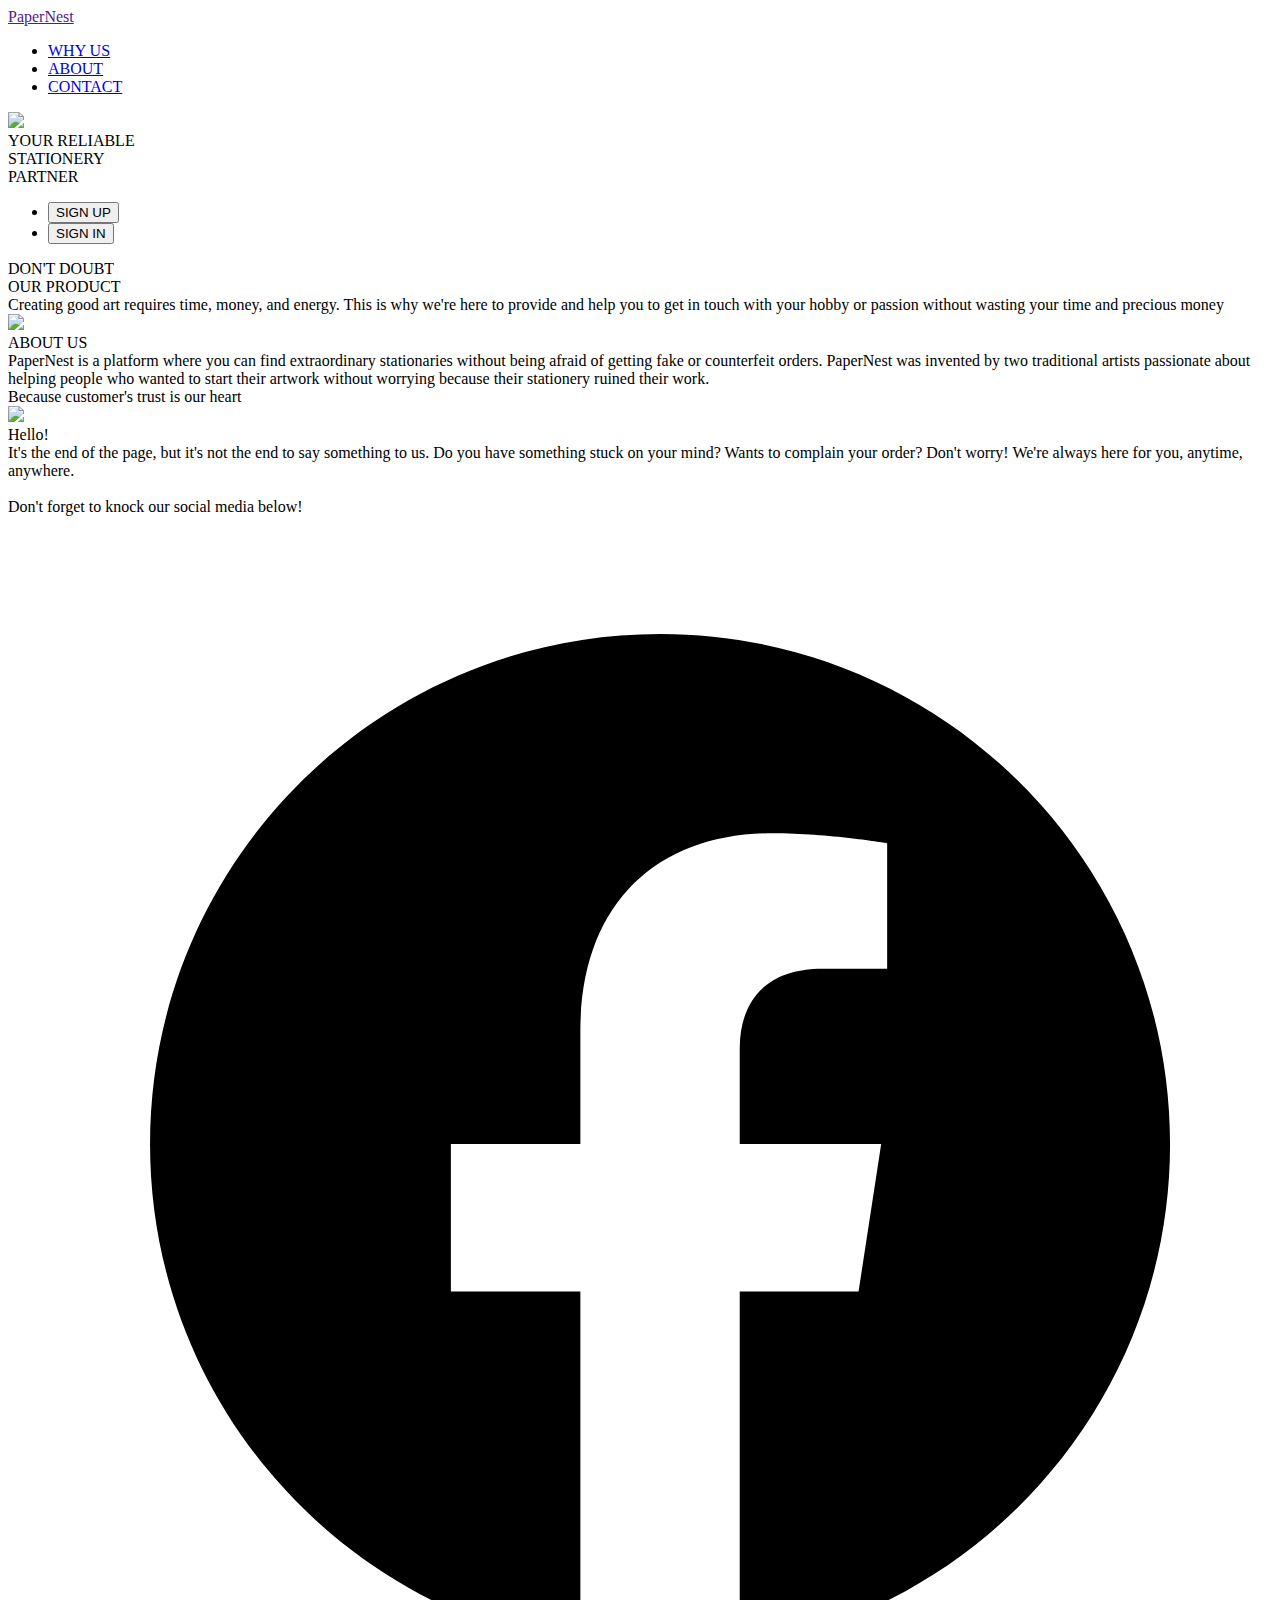
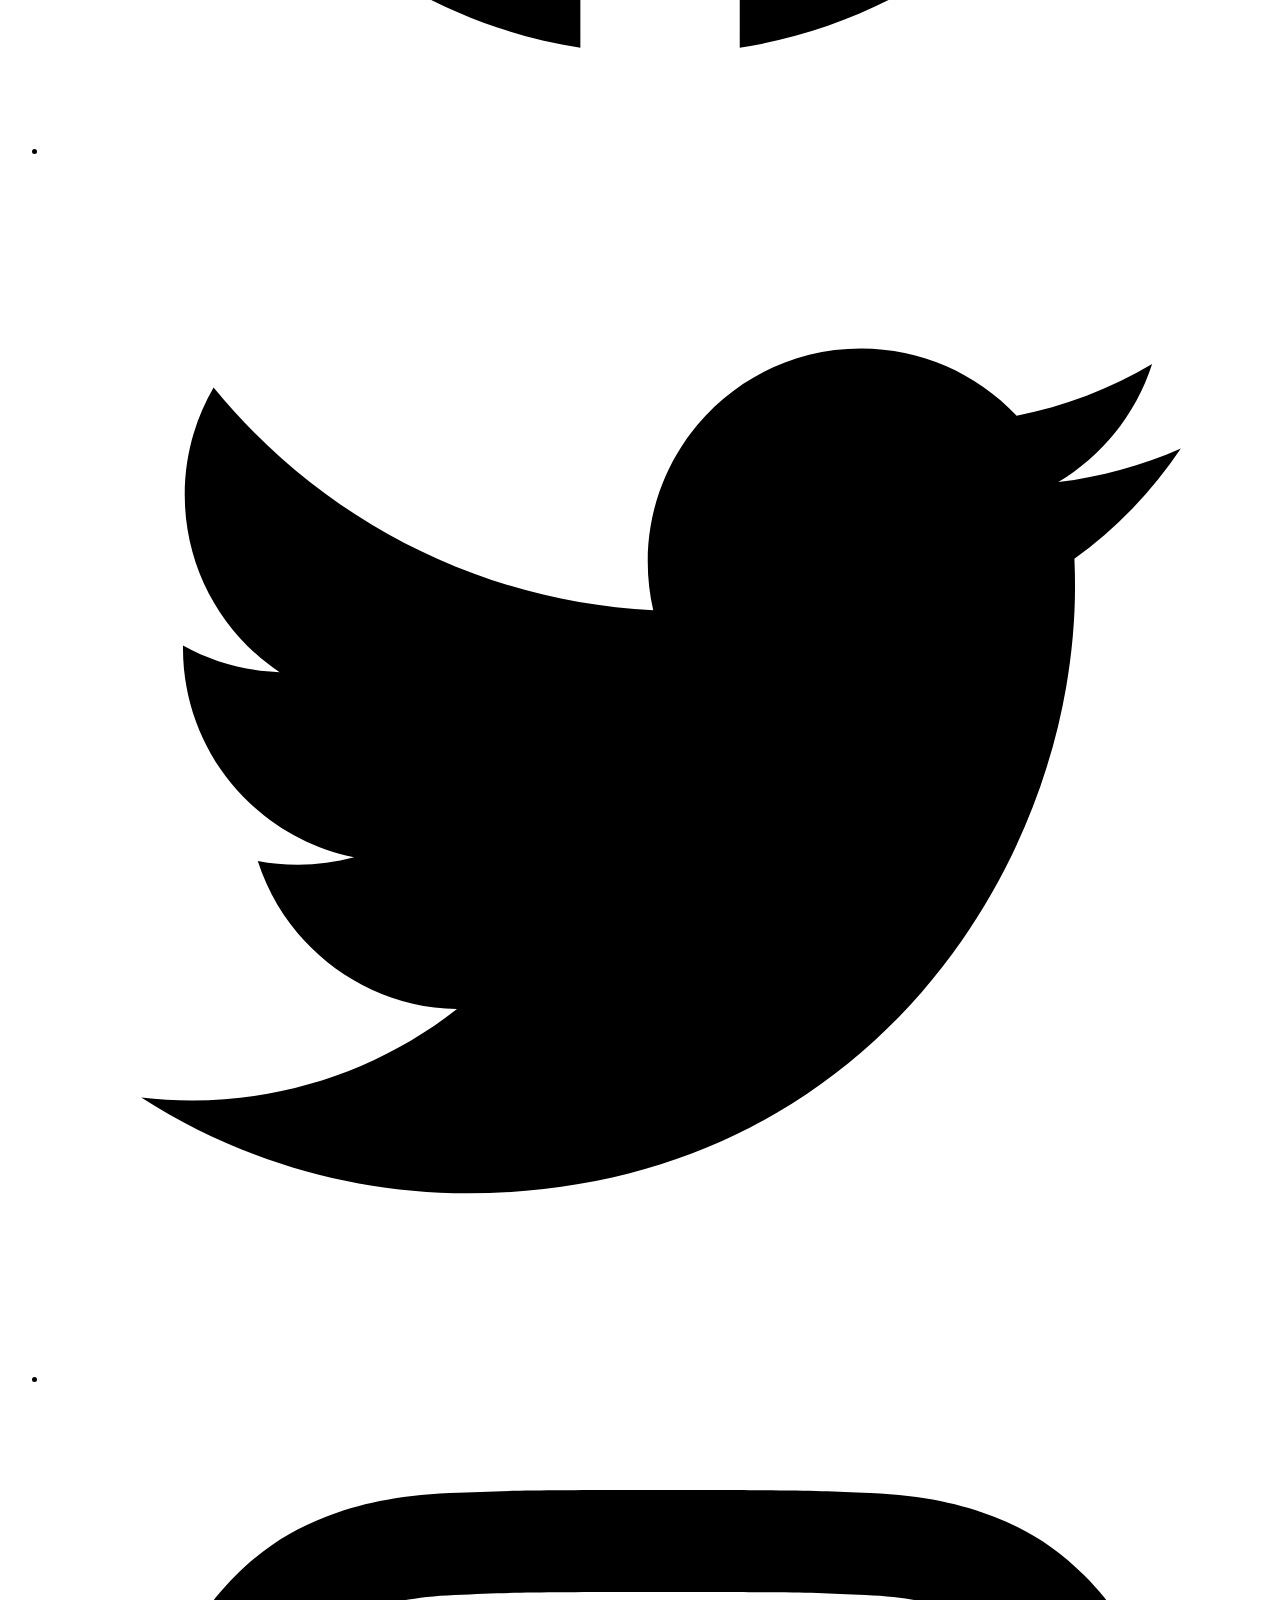
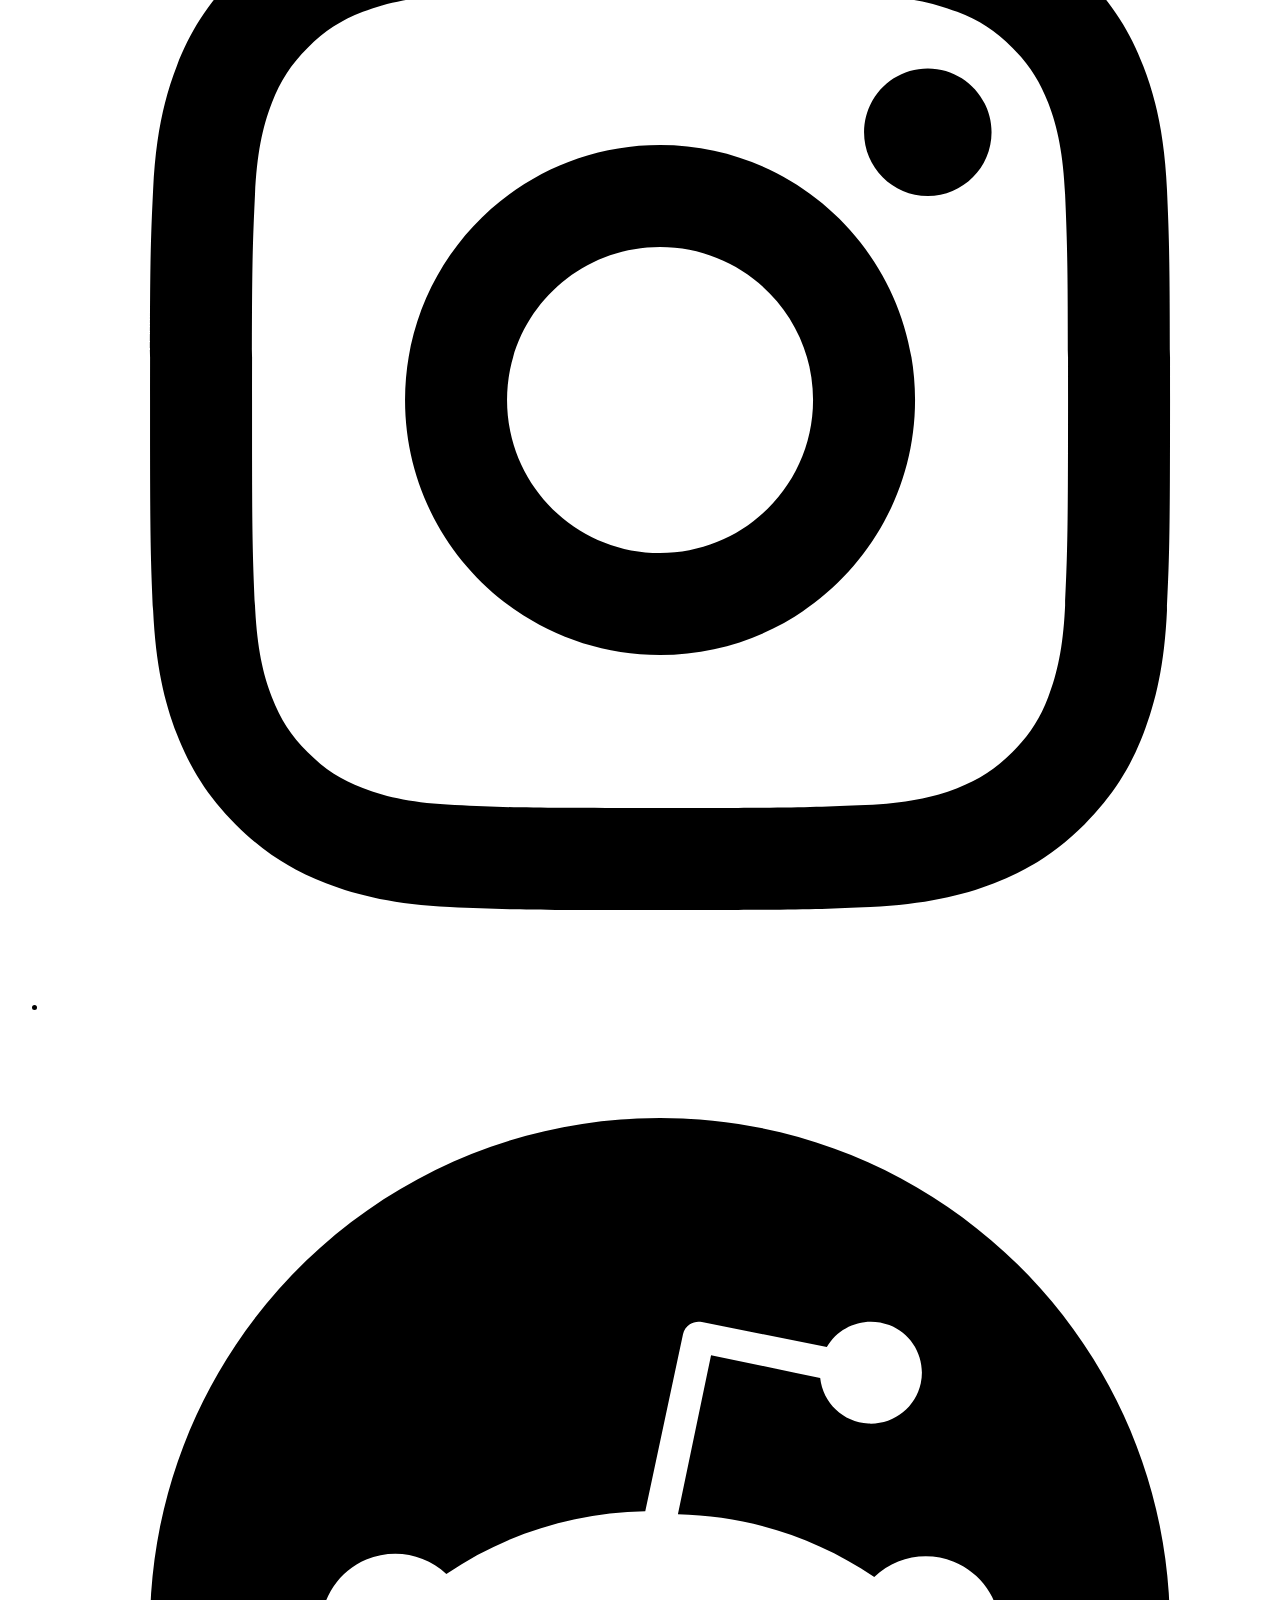
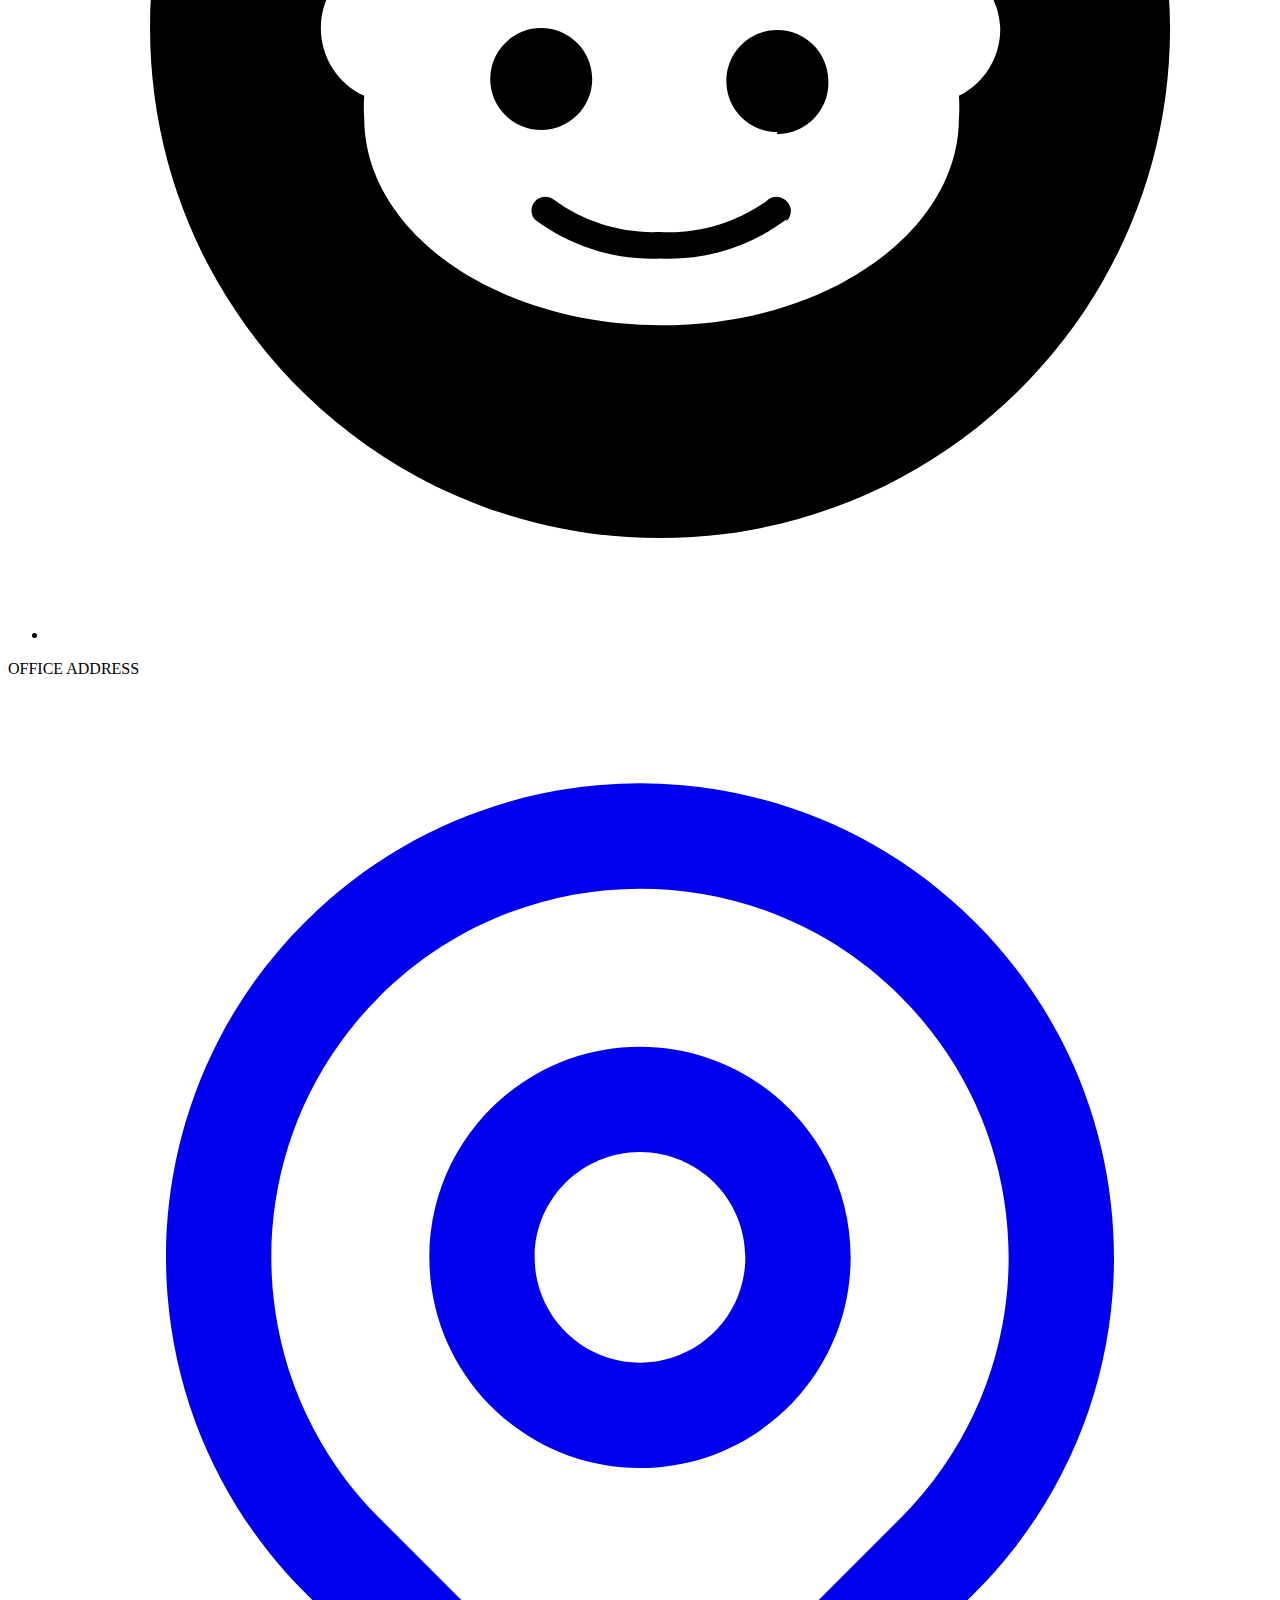
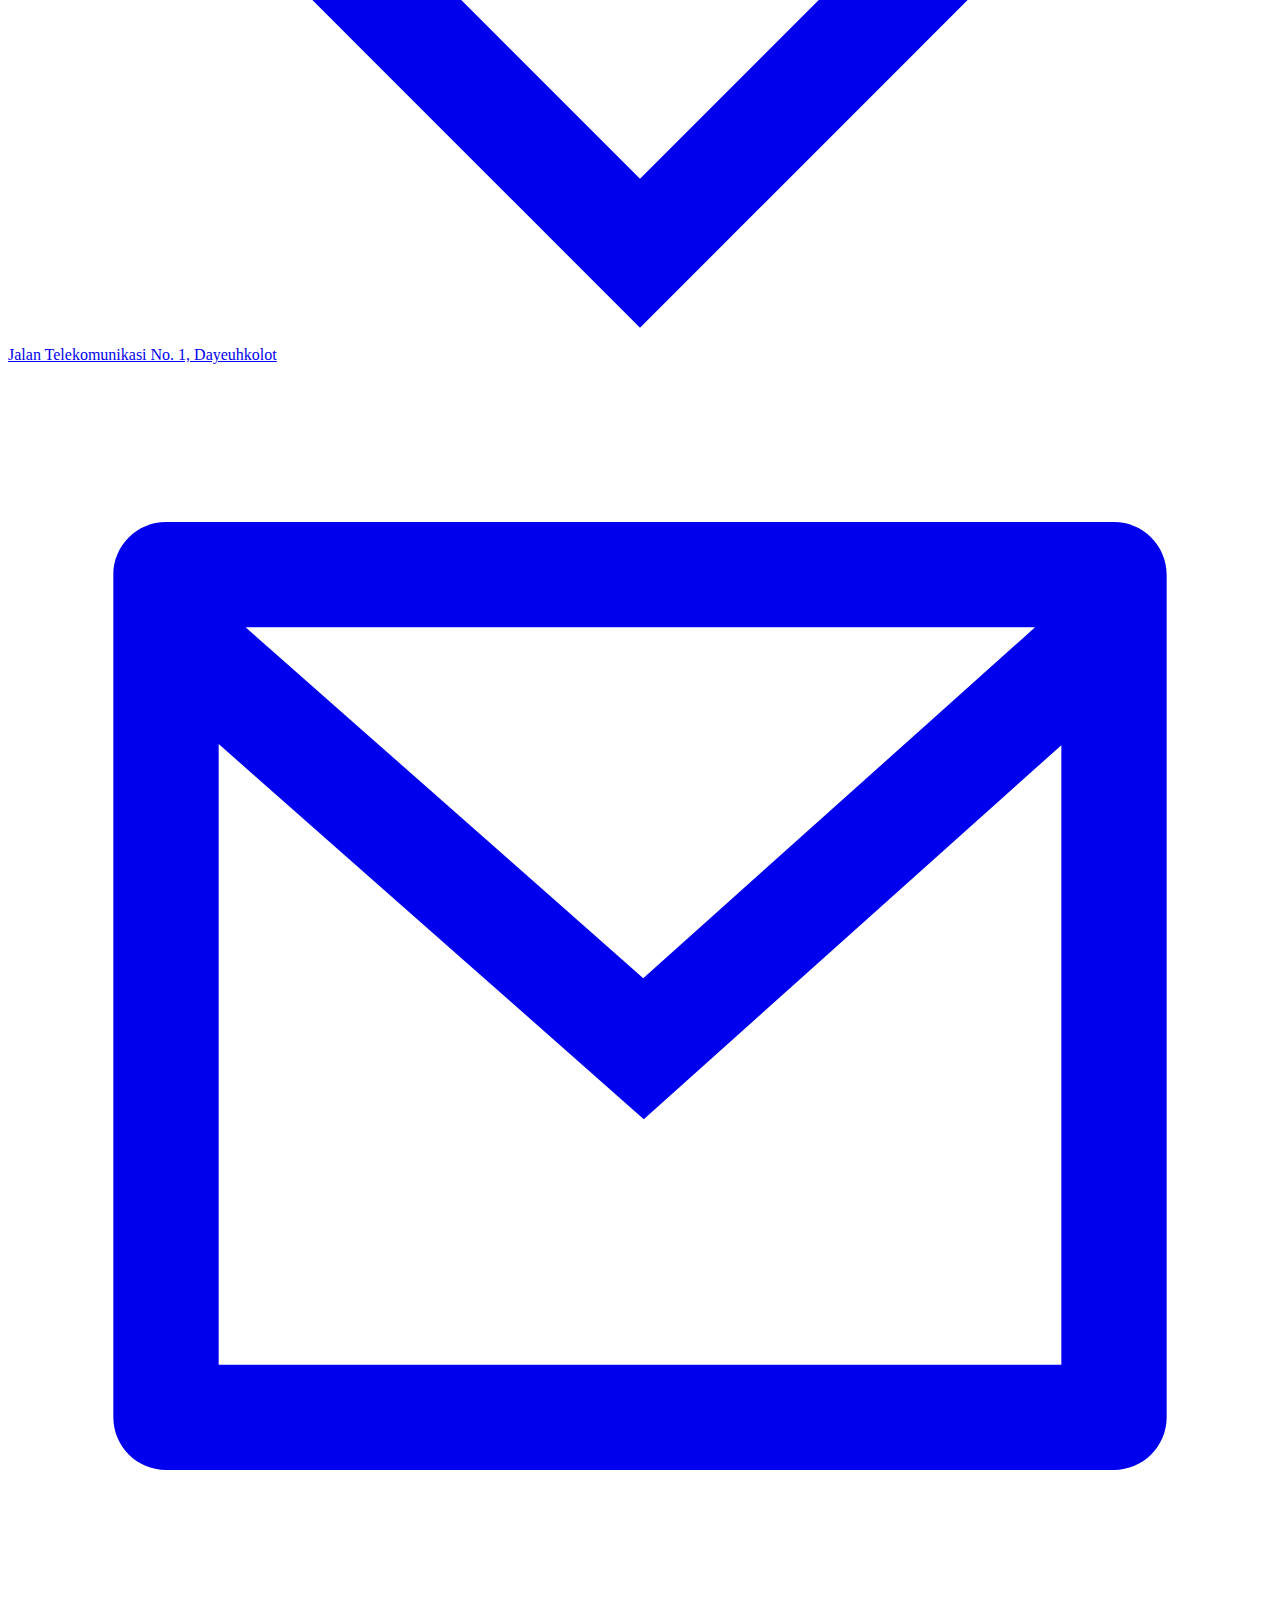
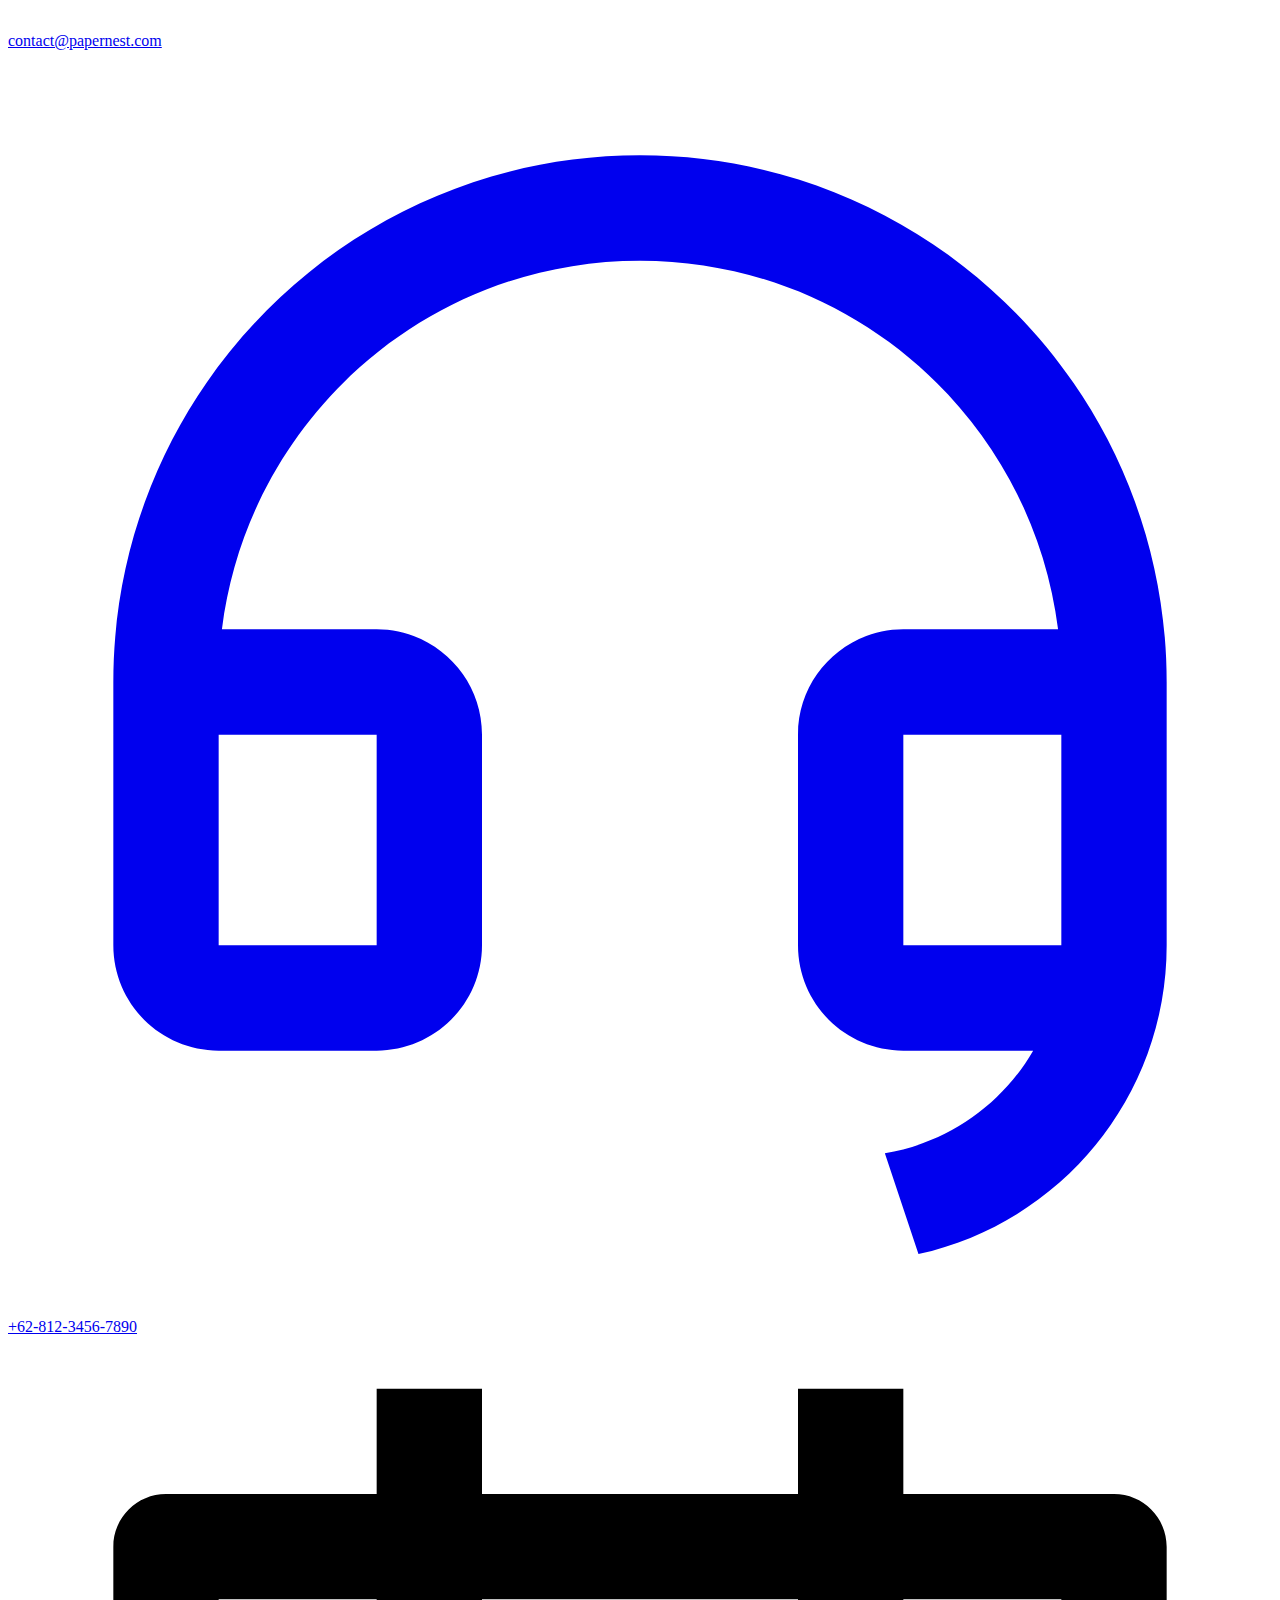
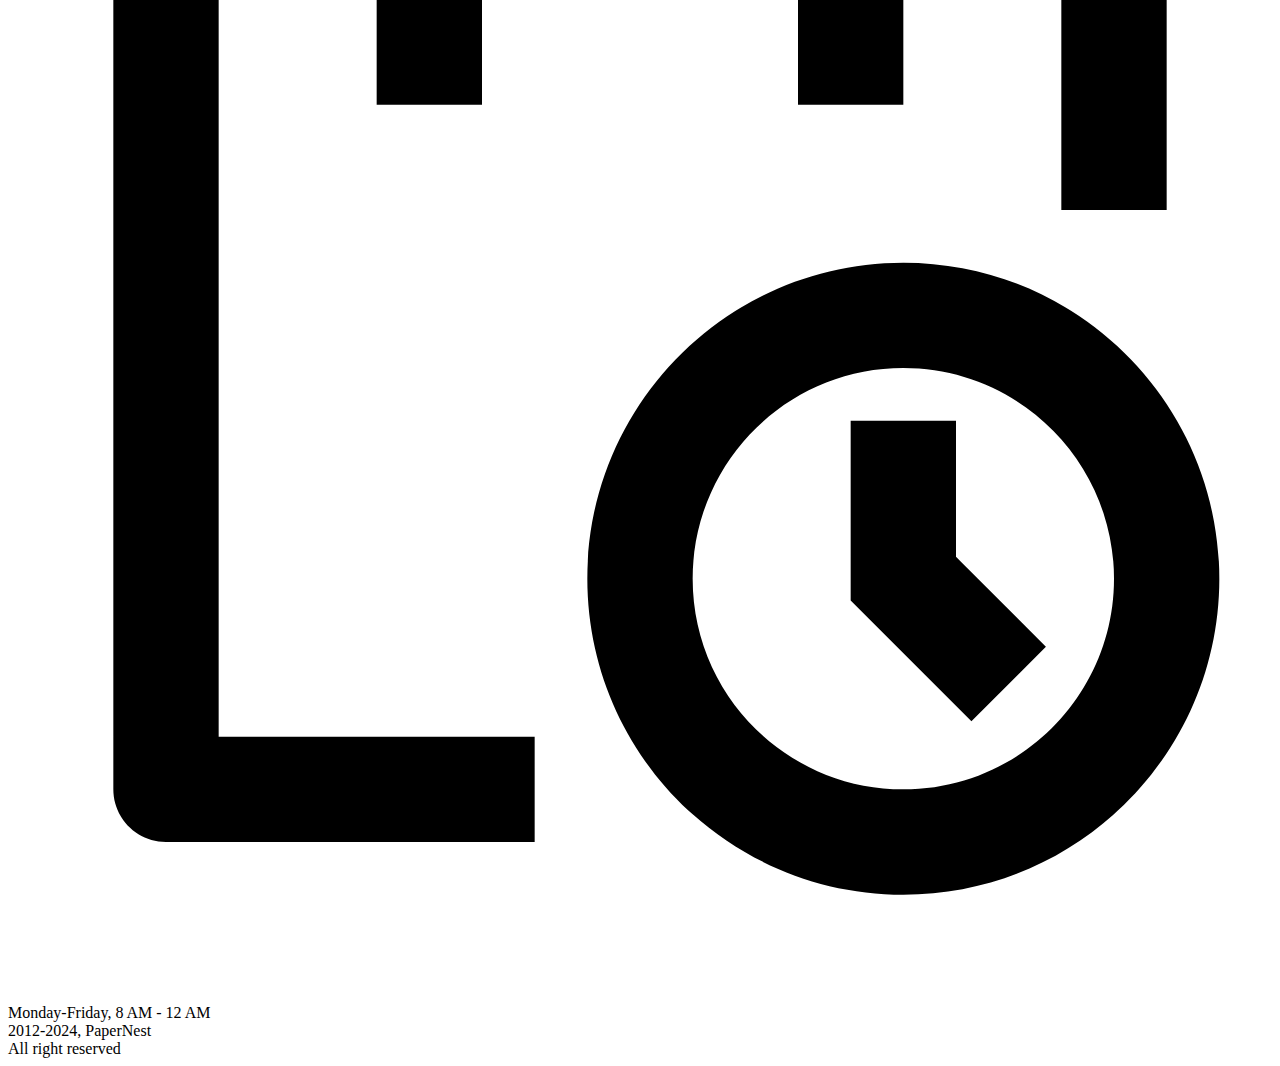
==== landing/index.html @ 420506ed "Signup signin and fix absolute" ====
<!DOCTYPE html>
<html lang="en">
	<head>
		<meta charset="UTF-8" />
		<meta http-equiv="X-UA-Compatible" content="IE=edge" />
		<meta name="viewport" content="width=device-width, initial-scale=1.0" />

		<title>PaperNest</title>
		<link rel="stylesheet" href="output.css" />
		<script src="https://cdn.tailwindcss.com"></script>
		<link rel="preconnect" href="https://fonts.googleapis.com" />
		<link rel="preconnect" href="https://fonts.gstatic.com" crossorigin />
		<link
			href="https://fonts.googleapis.com/css2?family=Roboto:ital,wght@0,100;0,300;0,400;0,500;0,700;0,900;1,100;1,300;1,400;1,500;1,700;1,900&display=swap"
			rel="stylesheet" />
		<script src="/landing/script.js"></script>

		<link href="https://cdn.remixicon.com/releases/v1.2.2/remixicon.css" rel="stylesheet" />
	</head>

	<body class="font-['Roboto'] overflow-x-hidden bg-col4">
		<div id="first-pag">
			<header class="">
				<nav class="mx-auto w-screen py-6 px-8 flex items-center justify-between bg-col3" id="nav-bar">
					<div class="text-xl text-sky-800"><a href="" class="font-medium text-col5">PaperNest</a></div>
					<div class="">
						<ul class="flex md:gap-x-8">
							<li
								class="text-col3 px-5 py-2 border-solid border-2 rounded-full border-col3 bg-col4 hover:text-col4 hover:bg-col1 hover:0 hover:border-opacity-0 font-medium">
								<a href="#why-us">WHY US</a>
							</li>

							<li
								class="text-col3 px-5 py-2 border-solid border-2 rounded-full border-col3 bg-col4 hover:text-col4 hover:bg-col1 hover:0 hover:border-opacity-0 font-medium">
								<a href="#about">ABOUT</a>
							</li>

							<li
								class="text-col3 px-5 py-2 border-solid border-2 rounded-full border-col3 bg-col4 hover:text-col4 hover:bg-col1 hover:0 hover:border-opacity-0 font-medium">
								<a href="#contact">CONTACT</a>
							</li>
						</ul>
					</div>
				</nav>

				<div id="banner" class="w-screen h-screen flex flex-col items-left md:flex-row relative gap-12">
					<img src="/bg-img/1.jpg" class="w-full" />
					<div class="w-full items-center flex flex-col justify-center">
						<div class="font-bold text-5xl text-left text-col2">
							YOUR <span id="motto">RELIABLE</span> <br />
							<span class="text-7xl"> STATIONERY </span><span class="text-8xl"><br />PARTNER</span>
						</div>
						<div class="w-full flex mt-5 flex-col items-center">
							<ul class="flex gap-[1vw] mt-3">
								<li>
									<button
										popovertarget="signup"
										class="px-10 py-5 text-xl bg-col3 text-col4 border-2 rounded-full font-medium shadow-2xl shadow-col3">
										SIGN UP
									</button>
								</li>
								<li>
									<button popovertarget="signin" class="px-10 py-5 text-xl border-col3 text-col3 border-2 rounded-full font-medium">
										SIGN IN
									</button>
								</li>
							</ul>
						</div>
					</div>
				</div>
			</header>
		</div>
		<signUp popover id="signup" class="rounded-3xl">
			<div class="w-[800px] h-[50vh] flex bg-col1">
				<div class="flex flex-col bg-col1 justify-between h-full w-1/3 text-center p-12">
					<p class="text-2xl">Sign Up</p>
					<p>BEFORE WE START, LET US KNOW ABOUT YOU</p>
				</div>
				<div class="flex flex-col bg-white justify-center h-full w-full text-center p-12 gap-4">
					<input type="text" class="p-4 border-col1 border-2 rounded-full w-full" placeholder="Username" />
					<input type="text" class="p-4 border-col1 border-2 rounded-full w-full" placeholder="Email" />
					<input type="text" class="p-4 border-col1 border-2 rounded-full w-full" placeholder="Password" />
					<button popovertarget="test" class="px-10 py-5 text-xl border-col3 text-col3 border-2 w-auto rounded-full font-medium">SIGN IN</button>
				</div>
			</div>
		</signUp>
		<signIn popover id="signin" class="rounded-3xl">
			<div class="w-[800px] h-[50vh] flex bg-col1">
				<div class="flex flex-col bg-col1 justify-between h-full w-1/3 text-center p-12">
					<p class="text-2xl">Sign In</p>
					<p>BEFORE WE START, LET US KNOW ABOUT YOU</p>
				</div>
				<div class="flex flex-col bg-white justify-center h-full w-full text-center p-12 gap-4">
					<input type="text" class="p-4 border-col1 border-2 rounded-full w-full" placeholder="Email" />
					<input type="text" class="p-4 border-col1 border-2 rounded-full w-full" placeholder="Password" />
					<button popovertarget="test" class="px-10 py-5 text-xl border-col3 text-col3 border-2 w-auto rounded-full font-medium">Confirm</button>
				</div>
			</div>
		</signIn>
		<div id="why-us" class="justify-center px-12 pt-12">
			<div id="content-1" class="flex items-center flex-col lg:flex-row transition-opacity duration-500 ease-in-out opacity-100">
				<div class="lg:w-1/2 mb-4 mx-4">
					<div class="text-7xl text-col5 font-medium mb-4">DON'T <span class="font-bold">DOUBT </span> <br />OUR PRODUCT</div>
					<div class="text-3xl text-col5 font-normal text-justify">
						Creating good art requires <span class="font-semibold">time, money, and energy.</span> This is why we're here to provide and help you to
						get in touch with your hobby or passion without wasting your time and precious money
					</div>
				</div>
				<div class="lg:w-1/2 lg:pl-4">
					<img src="/bg-img/2.png" class="object-cover" />
				</div>
			</div>
		</div>

		<div id="about" class="flex">
			<div class="relative">
				<div id="text-container" class="top-0 left-0 right-0 bottom-0 relative w-full z-10 h-screen flex">
					<div id="text-title" class="w-2/3 bg-col1 flex items-center justify-center font-bold text-2xl">ABOUT US</div>
					<div id="text-explain" class="text-center p-24 text-white h-screen bg-blue-800/50 backdrop-blur-2xl">
						PaperNest is a platform where you can find extraordinary stationaries without being afraid of getting fake or counterfeit orders.
						PaperNest was invented by two traditional artists passionate about helping people who wanted to start their artwork without worrying
						because their stationery ruined their work.<br /><span>Because customer's trust is our heart</span>
					</div>
				</div>
				<div id="cover" class="absolute h-screen w-full top-0 backdrop-blur-3xl">
					<img src="/bg-img/4.jpg" class="object-cover w-full h-full" />
				</div>
			</div>
		</div>

		<div id="footer" class="flex justify-center flex-row px-5 py-10 bg-col3">
			<div id="contact" class="mx-5 my-10 lg:w-1/2">
				<div id="msg-title" class="justify-center text-justify text-5xl font-semibold text-col5">Hello!</div>
				<div id="msg" class="text-justify text-xl text-col5">
					It's the end of the page, but it's not the end to say something to us. Do you have something stuck on your mind? Wants to complain your
					order? <span>Don't worry! We're always here for you, anytime, anywhere.</span><br /><br />
					<span class="text-col5 font-medium">Don't forget to knock our social media below!</span>
				</div>

				<div id="social" class="lg:w-1/2 mt-2">
					<ul class="flex justify-left">
						<li>
							<a href="https://facebook.com"
								><svg class="w-8 h-8 fill-col5" xmlns="http://www.w3.org/2000/svg" viewBox="0 0 24 24">
									<path
										d="M12.001 2C6.47813 2 2.00098 6.47715 2.00098 12C2.00098 16.9913 5.65783 21.1283 10.4385 21.8785V14.8906H7.89941V12H10.4385V9.79688C10.4385 7.29063 11.9314 5.90625 14.2156 5.90625C15.3097 5.90625 16.4541 6.10156 16.4541 6.10156V8.5625H15.1931C13.9509 8.5625 13.5635 9.33334 13.5635 10.1242V12H16.3369L15.8936 14.8906H13.5635V21.8785C18.3441 21.1283 22.001 16.9913 22.001 12C22.001 6.47715 17.5238 2 12.001 2Z"></path></svg
							></a>
						</li>
						<li>
							<a href="https://twitter.com"
								><svg class="w-8 h-8 ml-2 fill-col5" xmlns="http://www.w3.org/2000/svg" viewBox="0 0 24 24">
									<path
										d="M22.2125 5.65605C21.4491 5.99375 20.6395 6.21555 19.8106 6.31411C20.6839 5.79132 21.3374 4.9689 21.6493 4.00005C20.8287 4.48761 19.9305 4.83077 18.9938 5.01461C18.2031 4.17106 17.098 3.69303 15.9418 3.69434C13.6326 3.69434 11.7597 5.56661 11.7597 7.87683C11.7597 8.20458 11.7973 8.52242 11.8676 8.82909C8.39047 8.65404 5.31007 6.99005 3.24678 4.45941C2.87529 5.09767 2.68005 5.82318 2.68104 6.56167C2.68104 8.01259 3.4196 9.29324 4.54149 10.043C3.87737 10.022 3.22788 9.84264 2.64718 9.51973C2.64654 9.5373 2.64654 9.55487 2.64654 9.57148C2.64654 11.5984 4.08819 13.2892 6.00199 13.6731C5.6428 13.7703 5.27232 13.8194 4.90022 13.8191C4.62997 13.8191 4.36771 13.7942 4.11279 13.7453C4.64531 15.4065 6.18886 16.6159 8.0196 16.6491C6.53813 17.8118 4.70869 18.4426 2.82543 18.4399C2.49212 18.4402 2.15909 18.4205 1.82812 18.3811C3.74004 19.6102 5.96552 20.2625 8.23842 20.2601C15.9316 20.2601 20.138 13.8875 20.138 8.36111C20.138 8.1803 20.1336 7.99886 20.1256 7.81997C20.9443 7.22845 21.651 6.49567 22.2125 5.65605Z"></path></svg
							></a>
						</li>
						<li>
							<a href="https://instagram.com"
								><svg class="w-8 h-8 ml-2 fill-col5" xmlns="http://www.w3.org/2000/svg" viewBox="0 0 24 24">
									<path
										d="M12.001 9C10.3436 9 9.00098 10.3431 9.00098 12C9.00098 13.6573 10.3441 15 12.001 15C13.6583 15 15.001 13.6569 15.001 12C15.001 10.3427 13.6579 9 12.001 9ZM12.001 7C14.7614 7 17.001 9.2371 17.001 12C17.001 14.7605 14.7639 17 12.001 17C9.24051 17 7.00098 14.7629 7.00098 12C7.00098 9.23953 9.23808 7 12.001 7ZM18.501 6.74915C18.501 7.43926 17.9402 7.99917 17.251 7.99917C16.5609 7.99917 16.001 7.4384 16.001 6.74915C16.001 6.0599 16.5617 5.5 17.251 5.5C17.9393 5.49913 18.501 6.0599 18.501 6.74915ZM12.001 4C9.5265 4 9.12318 4.00655 7.97227 4.0578C7.18815 4.09461 6.66253 4.20007 6.17416 4.38967C5.74016 4.55799 5.42709 4.75898 5.09352 5.09255C4.75867 5.4274 4.55804 5.73963 4.3904 6.17383C4.20036 6.66332 4.09493 7.18811 4.05878 7.97115C4.00703 9.0752 4.00098 9.46105 4.00098 12C4.00098 14.4745 4.00753 14.8778 4.05877 16.0286C4.0956 16.8124 4.2012 17.3388 4.39034 17.826C4.5591 18.2606 4.7605 18.5744 5.09246 18.9064C5.42863 19.2421 5.74179 19.4434 6.17187 19.6094C6.66619 19.8005 7.19148 19.9061 7.97212 19.9422C9.07618 19.9939 9.46203 20 12.001 20C14.4755 20 14.8788 19.9934 16.0296 19.9422C16.8117 19.9055 17.3385 19.7996 17.827 19.6106C18.2604 19.4423 18.5752 19.2402 18.9074 18.9085C19.2436 18.5718 19.4445 18.2594 19.6107 17.8283C19.8013 17.3358 19.9071 16.8098 19.9432 16.0289C19.9949 14.9248 20.001 14.5389 20.001 12C20.001 9.52552 19.9944 9.12221 19.9432 7.97137C19.9064 7.18906 19.8005 6.66149 19.6113 6.17318C19.4434 5.74038 19.2417 5.42635 18.9084 5.09255C18.573 4.75715 18.2616 4.55693 17.8271 4.38942C17.338 4.19954 16.8124 4.09396 16.0298 4.05781C14.9258 4.00605 14.5399 4 12.001 4ZM12.001 2C14.7176 2 15.0568 2.01 16.1235 2.06C17.1876 2.10917 17.9135 2.2775 18.551 2.525C19.2101 2.77917 19.7668 3.1225 20.3226 3.67833C20.8776 4.23417 21.221 4.7925 21.476 5.45C21.7226 6.08667 21.891 6.81333 21.941 7.8775C21.9885 8.94417 22.001 9.28333 22.001 12C22.001 14.7167 21.991 15.0558 21.941 16.1225C21.8918 17.1867 21.7226 17.9125 21.476 18.55C21.2218 19.2092 20.8776 19.7658 20.3226 20.3217C19.7668 20.8767 19.2076 21.22 18.551 21.475C17.9135 21.7217 17.1876 21.89 16.1235 21.94C15.0568 21.9875 14.7176 22 12.001 22C9.28431 22 8.94514 21.99 7.87848 21.94C6.81431 21.8908 6.08931 21.7217 5.45098 21.475C4.79264 21.2208 4.23514 20.8767 3.67931 20.3217C3.12348 19.7658 2.78098 19.2067 2.52598 18.55C2.27848 17.9125 2.11098 17.1867 2.06098 16.1225C2.01348 15.0558 2.00098 14.7167 2.00098 12C2.00098 9.28333 2.01098 8.94417 2.06098 7.8775C2.11014 6.8125 2.27848 6.0875 2.52598 5.45C2.78014 4.79167 3.12348 4.23417 3.67931 3.67833C4.23514 3.1225 4.79348 2.78 5.45098 2.525C6.08848 2.2775 6.81348 2.11 7.87848 2.06C8.94514 2.0125 9.28431 2 12.001 2Z"></path></svg
							></a>
						</li>
						<li>
							<a href="https://reddit.com"
								><svg class="w-8 h-8 ml-2 fill-col5" xmlns="http://www.w3.org/2000/svg" viewBox="0 0 24 24">
									<path
										d="M12.001 22C6.47813 22 2.00098 17.5228 2.00098 12C2.00098 6.47715 6.47813 2 12.001 2C17.5238 2 22.001 6.47715 22.001 12C22.001 17.5228 17.5238 22 12.001 22ZM18.671 12C18.65 11.425 18.2932 10.916 17.7598 10.7C17.2265 10.4841 16.6161 10.6016 16.201 11C15.0634 10.2267 13.7262 9.7995 12.351 9.77L13.001 6.65L15.141 7.1C15.1935 7.58851 15.5932 7.96647 16.0839 7.99172C16.5745 8.01696 17.0109 7.68201 17.1133 7.20147C17.2157 6.72094 16.9538 6.23719 16.4955 6.06019C16.0372 5.88318 15.5181 6.06536 15.271 6.49L12.821 6C12.74 5.98224 12.6554 5.99763 12.5858 6.04272C12.5163 6.08781 12.4678 6.15886 12.451 6.24L11.711 9.71C10.3189 9.73099 8.96325 10.1585 7.81098 10.94C7.38972 10.5436 6.77418 10.4333 6.2415 10.6588C5.70882 10.8842 5.35944 11.4028 5.35067 11.9812C5.3419 12.5595 5.67538 13.0885 6.20098 13.33C6.18972 13.4765 6.18972 13.6235 6.20098 13.77C6.20098 16.01 8.81098 17.83 12.031 17.83C15.251 17.83 17.861 16.01 17.861 13.77C17.8722 13.6235 17.8722 13.4765 17.861 13.33C18.3646 13.0797 18.6797 12.5623 18.671 12ZM8.67098 13C8.67098 12.4477 9.11869 12 9.67098 12C10.2233 12 10.671 12.4477 10.671 13C10.671 13.5523 10.2233 14 9.67098 14C9.40576 14 9.15141 13.8946 8.96387 13.7071C8.77633 13.5196 8.67098 13.2652 8.67098 13ZM14.481 15.75C13.7715 16.2847 12.8986 16.5568 12.011 16.52C11.1234 16.5568 10.2505 16.2847 9.54098 15.75C9.45288 15.6427 9.46057 15.486 9.55877 15.3878C9.65696 15.2896 9.81363 15.2819 9.92098 15.37C10.5222 15.811 11.2561 16.0333 12.001 16C12.7468 16.0406 13.4841 15.8254 14.091 15.39C14.1624 15.3203 14.2656 15.2941 14.3617 15.3211C14.4577 15.3482 14.5321 15.4244 14.5567 15.5211C14.5813 15.6178 14.5524 15.7203 14.481 15.79V15.75ZM14.301 14.04C13.7487 14.04 13.301 13.5923 13.301 13.04C13.301 12.4877 13.7487 12.04 14.301 12.04C14.8533 12.04 15.301 12.4877 15.301 13.04C15.312 13.3138 15.2101 13.5802 15.0192 13.7767C14.8282 13.9733 14.565 14.083 14.291 14.08L14.301 14.04Z"></path></svg
							></a>
						</li>
					</ul>
				</div>
			</div>

			<div id="address" class="mx-5 my-10 lg:w-1/2">
				<div class="text-3xl text-col5 font-semibold mb-2">OFFICE ADDRESS</div>
				<div class="flex flex-col space-y-4">
					<div
						class="flex items-center px-3 py-2 text-col5 border-col4 border-solid border-2 rounded-full bg-col4 hover:border-col5 hover:bg-col5 hover:text-col4">
						<a
							href="https://www.google.com/maps/place/Universitas+Telkom/@-6.973007,107.6291105,17z/data=!3m1!4b1!4m6!3m5!1s0x2e68e9adf177bf8d:0x437398556f9fa03!8m2!3d-6.973007!4d107.6316854!16s%2Fm%2F0y6lbq_?entry=ttu&g_ep=EgoyMDI0MDgyMy4wIKXMDSoASAFQAw%3D%3D"
							class="flex items-center">
							<svg class="w-8 h-8" xmlns="http://www.w3.org/2000/svg" viewBox="0 0 24 24" fill="currentColor">
								<path
									d="M12 20.8995L16.9497 15.9497C19.6834 13.2161 19.6834 8.78392 16.9497 6.05025C14.2161 3.31658 9.78392 3.31658 7.05025 6.05025C4.31658 8.78392 4.31658 13.2161 7.05025 15.9497L12 20.8995ZM12 23.7279L5.63604 17.364C2.12132 13.8492 2.12132 8.15076 5.63604 4.63604C9.15076 1.12132 14.8492 1.12132 18.364 4.63604C21.8787 8.15076 21.8787 13.8492 18.364 17.364L12 23.7279ZM12 13C13.1046 13 14 12.1046 14 11C14 9.89543 13.1046 9 12 9C10.8954 9 10 9.89543 10 11C10 12.1046 10.8954 13 12 13ZM12 15C9.79086 15 8 13.2091 8 11C8 8.79086 9.79086 7 12 7C14.2091 7 16 8.79086 16 11C16 13.2091 14.2091 15 12 15Z"></path>
							</svg>
							<span class="ml-2">Jalan Telekomunikasi No. 1, Dayeuhkolot</span>
						</a>
					</div>

					<div
						class="flex items-center px-3 py-2 text-col5 border-col4 border-solid border-2 rounded-full bg-col4 hover:border-col5 hover:bg-col5 hover:text-col4">
						<a href="mailto:contact@papernest.com" class="flex items-center">
							<svg class="w-8 h-8" xmlns="http://www.w3.org/2000/svg" viewBox="0 0 24 24" fill="currentColor">
								<path
									d="M3 3H21C21.5523 3 22 3.44772 22 4V20C22 20.5523 21.5523 21 21 21H3C2.44772 21 2 20.5523 2 20V4C2 3.44772 2.44772 3 3 3ZM20 7.23792L12.0718 14.338L4 7.21594V19H20V7.23792ZM4.51146 5L12.0619 11.662L19.501 5H4.51146Z"></path>
							</svg>
							<span class="ml-2">contact@papernest.com</span>
						</a>
					</div>

					<div
						class="flex items-center px-3 py-2 text-col5 border-col4 border-solid border-2 rounded-full bg-col4 hover:border-col5 hover:bg-col5 hover:text-col4">
						<a href="tel:081234567890" class="flex items-center">
							<svg class="w-8 h-8" xmlns="http://www.w3.org/2000/svg" viewBox="0 0 24 24" fill="currentColor">
								<path
									d="M22 17.0022C21.999 19.8731 19.9816 22.2726 17.2872 22.8616L16.6492 20.9476C17.8532 20.7511 18.8765 20.0171 19.4649 19H17C15.8954 19 15 18.1046 15 17V13C15 11.8954 15.8954 11 17 11H19.9381C19.446 7.05369 16.0796 4 12 4C7.92038 4 4.55399 7.05369 4.06189 11H7C8.10457 11 9 11.8954 9 13V17C9 18.1046 8.10457 19 7 19H4C2.89543 19 2 18.1046 2 17V12C2 6.47715 6.47715 2 12 2C17.5228 2 22 6.47715 22 12V12.9987V13V17V17.0013V17.0022ZM20 17V13H17V17H20ZM4 13V17H7V13H4Z"></path>
							</svg>
							<span class="ml-2">+62-812-3456-7890</span>
						</a>
					</div>
					<div
						class="flex items-center px-3 py-2 text-col5 border-col4 border-solid border-2 rounded-full bg-col4 hover:border-col5 hover:bg-col5 hover:text-col4">
						<svg class="w-8 h-8" xmlns="http://www.w3.org/2000/svg" viewBox="0 0 24 24" fill="currentColor">
							<path
								d="M7 3V1H9V3H15V1H17V3H21C21.5523 3 22 3.44772 22 4V9H20V5H17V7H15V5H9V7H7V5H4V19H10V21H3C2.44772 21 2 20.5523 2 20V4C2 3.44772 2.44772 3 3 3H7ZM17 12C14.7909 12 13 13.7909 13 16C13 18.2091 14.7909 20 17 20C19.2091 20 21 18.2091 21 16C21 13.7909 19.2091 12 17 12ZM11 16C11 12.6863 13.6863 10 17 10C20.3137 10 23 12.6863 23 16C23 19.3137 20.3137 22 17 22C13.6863 22 11 19.3137 11 16ZM16 13V16.4142L18.2929 18.7071L19.7071 17.2929L18 15.5858V13H16Z"></path>
						</svg>
						<span class="ml-2">Monday-Friday, 8 AM - 12 AM</span>
					</div>
				</div>
			</div>
		</div>

		<div class="object-center justify-center text-center text-xs text-col5">2012-2024, PaperNest<br />All right reserved</div>
	</body>
</html>
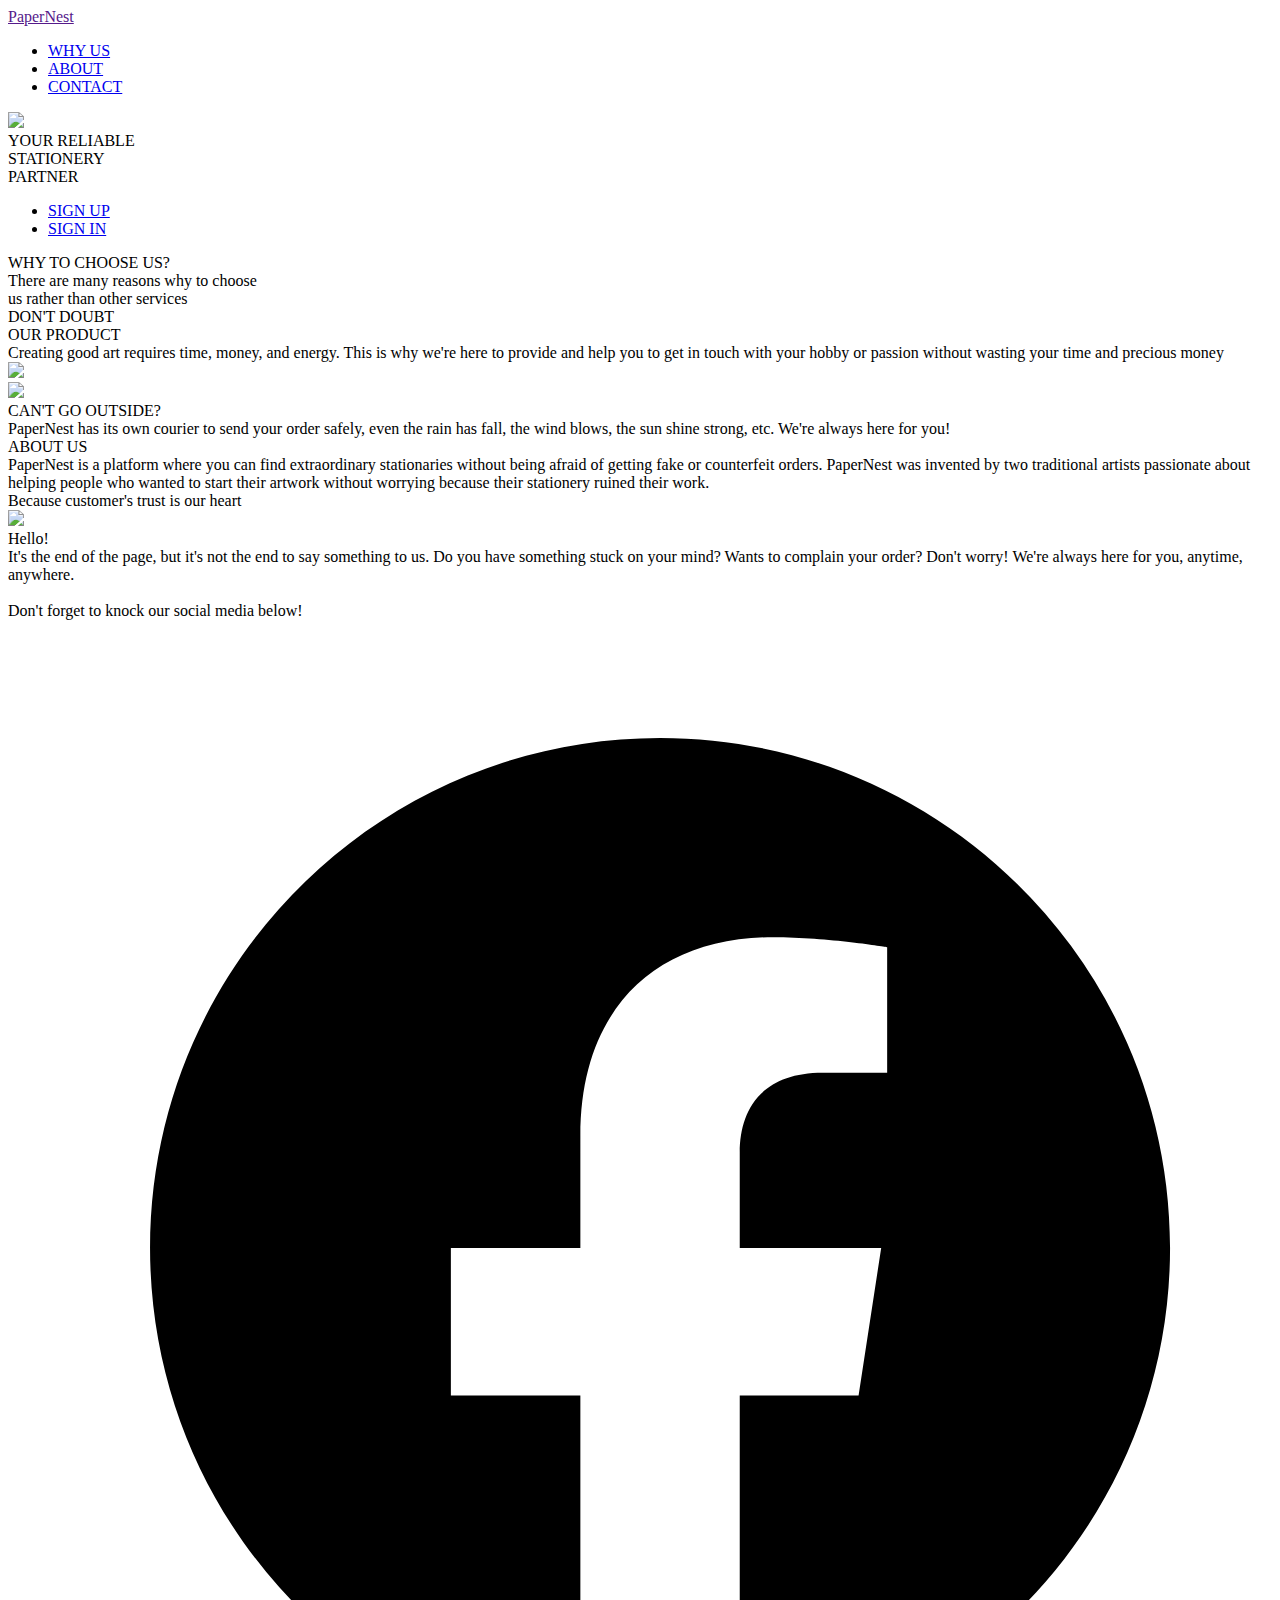
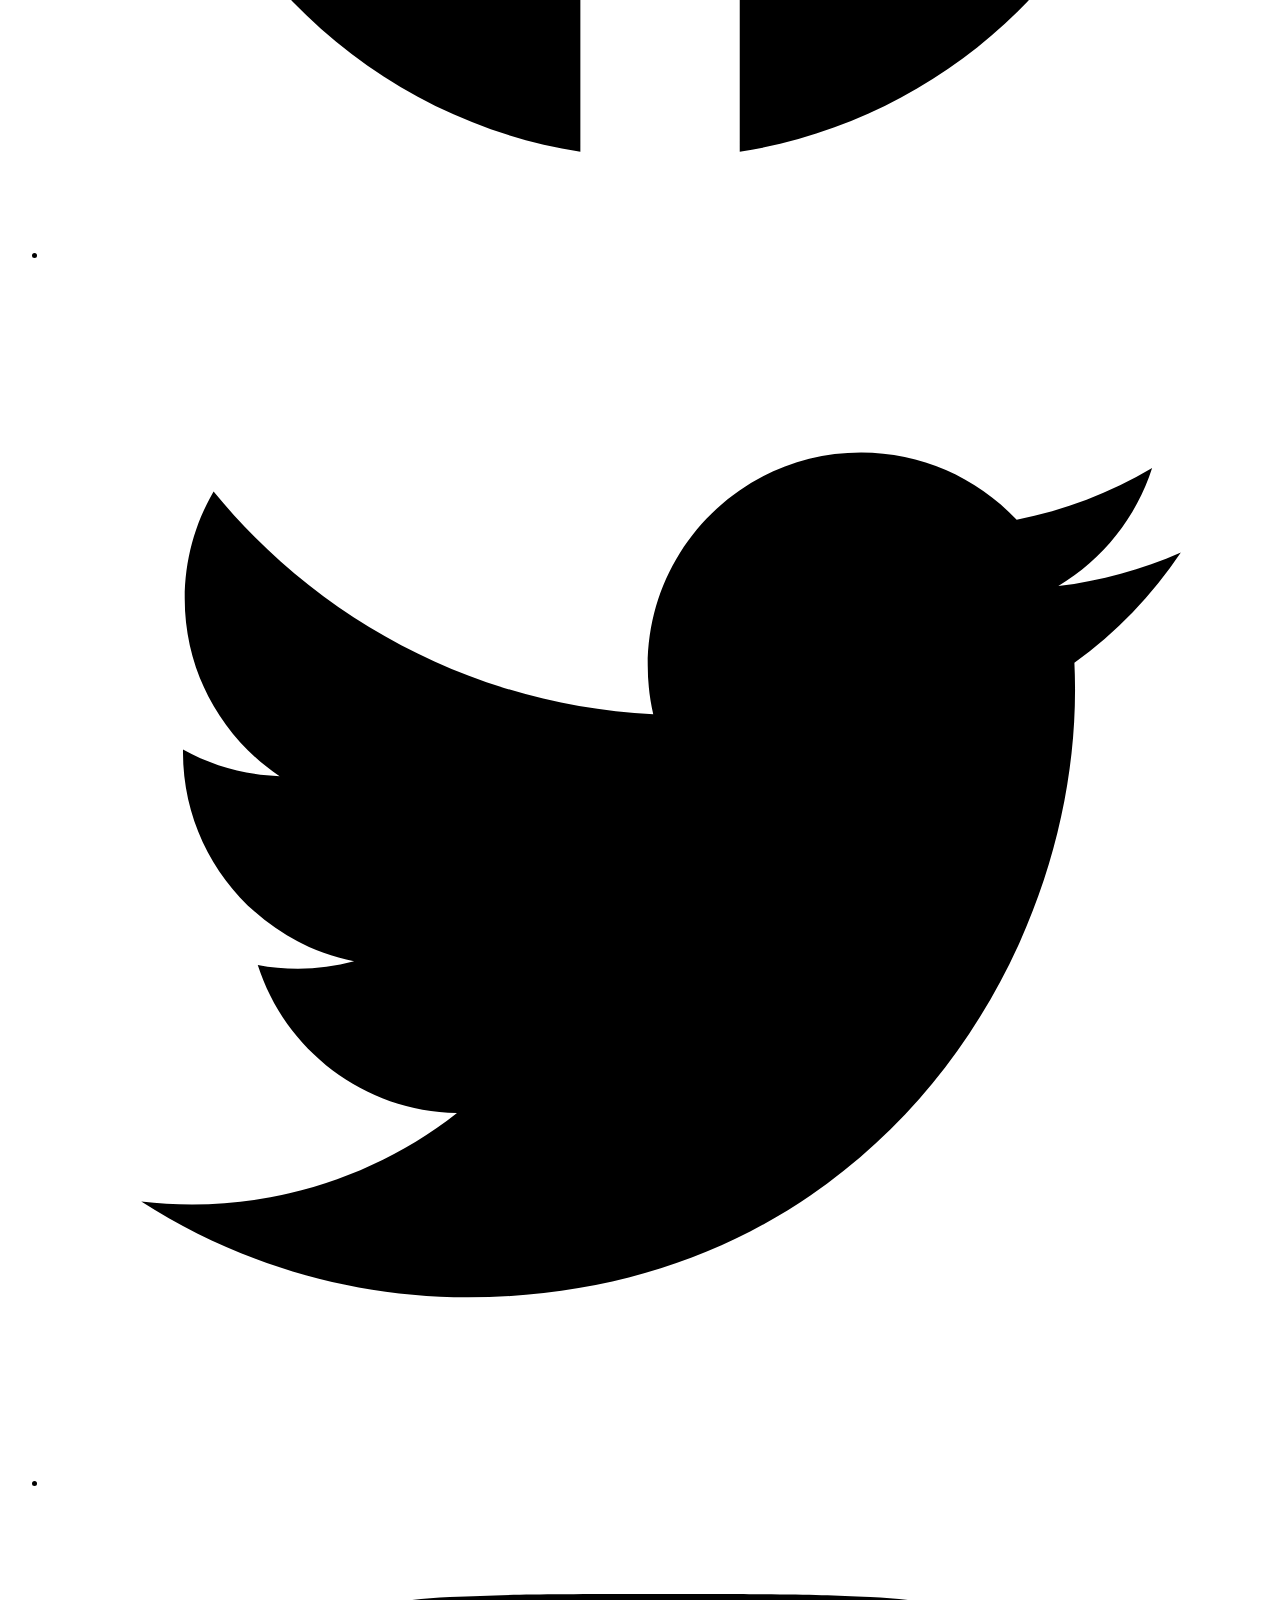
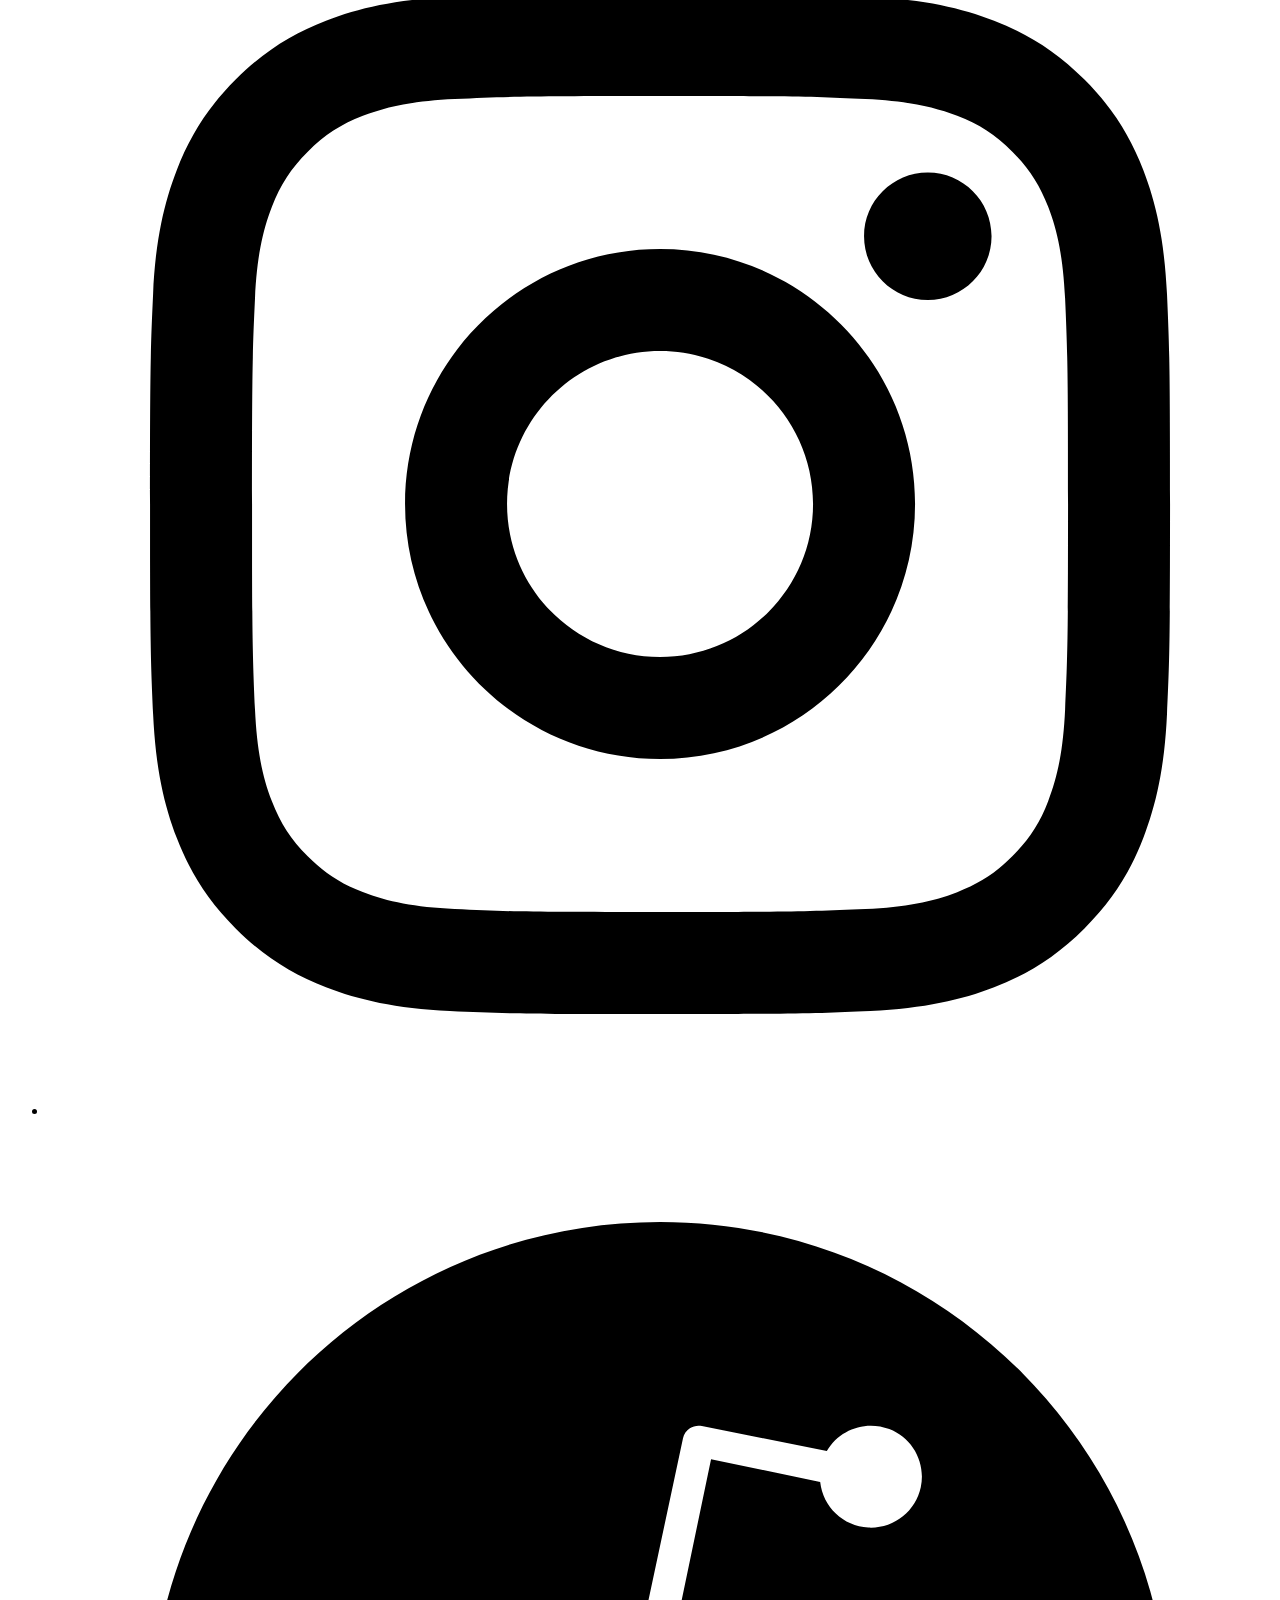
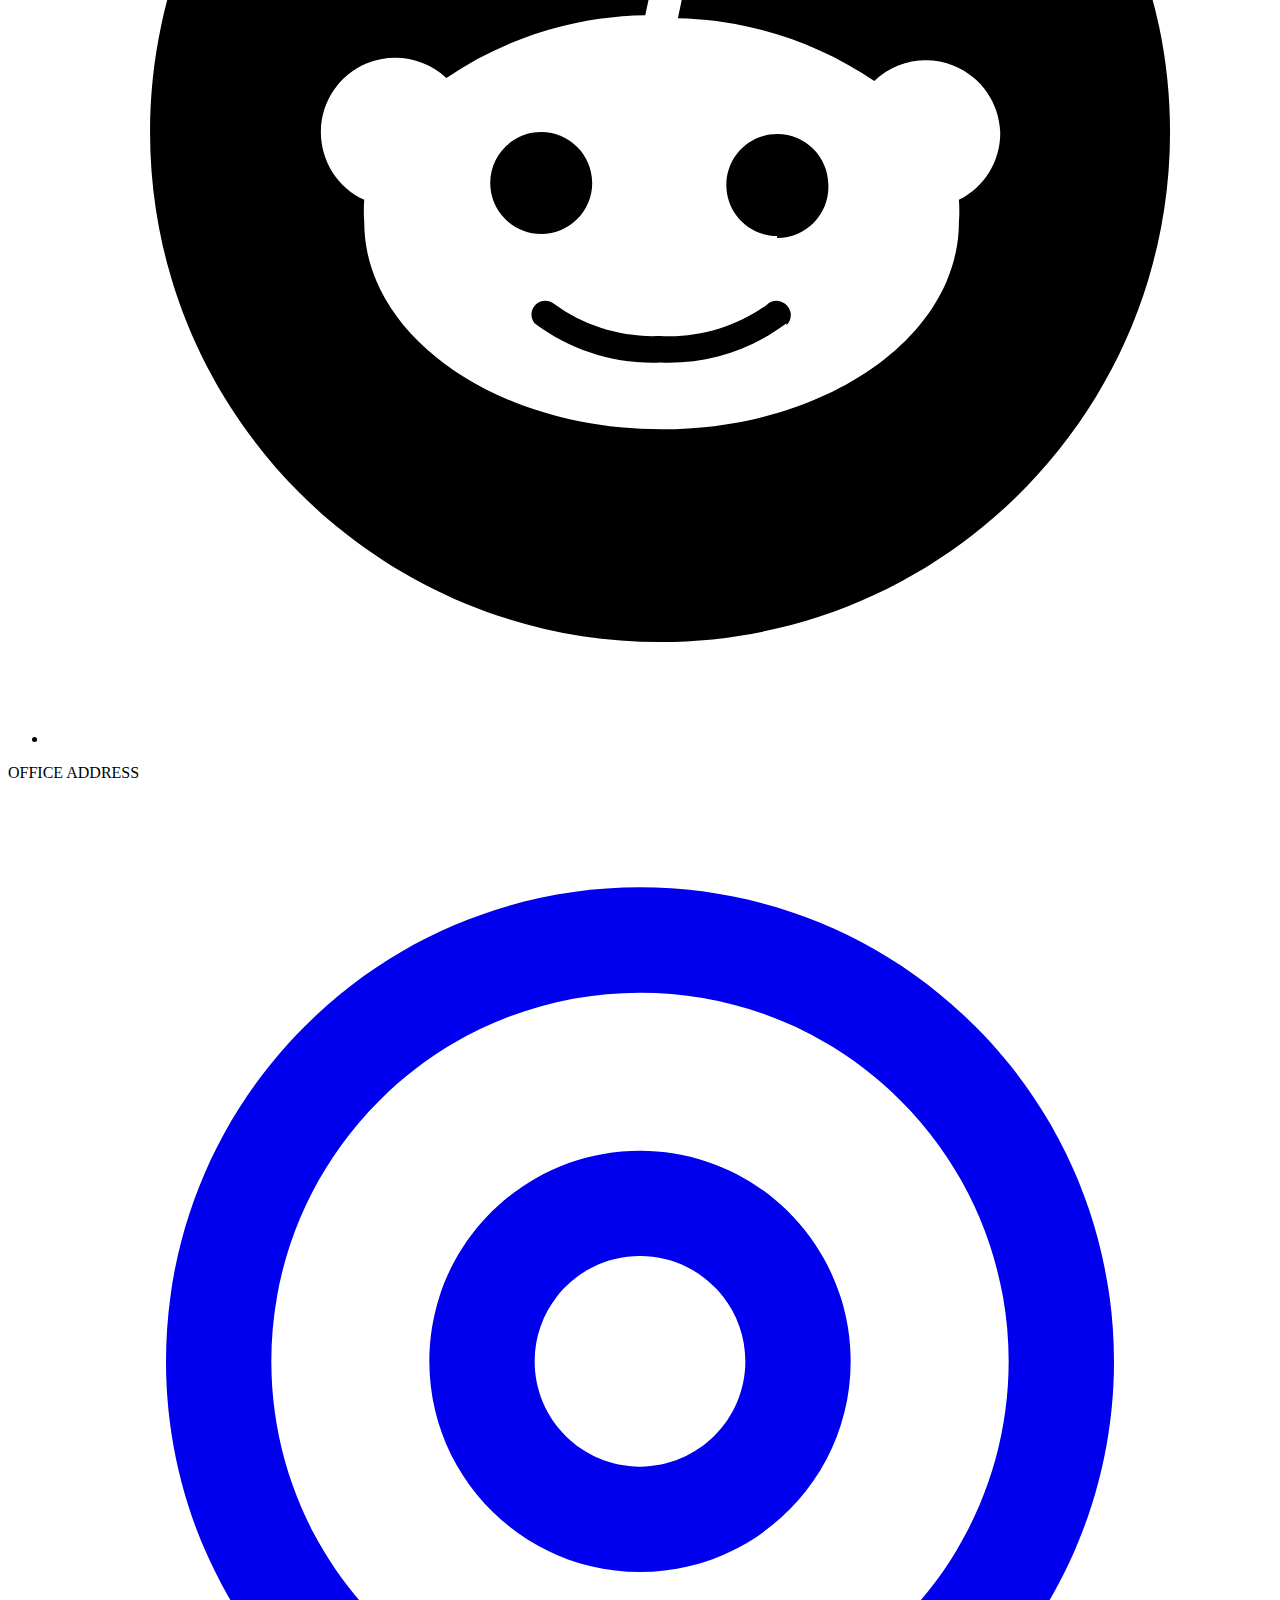
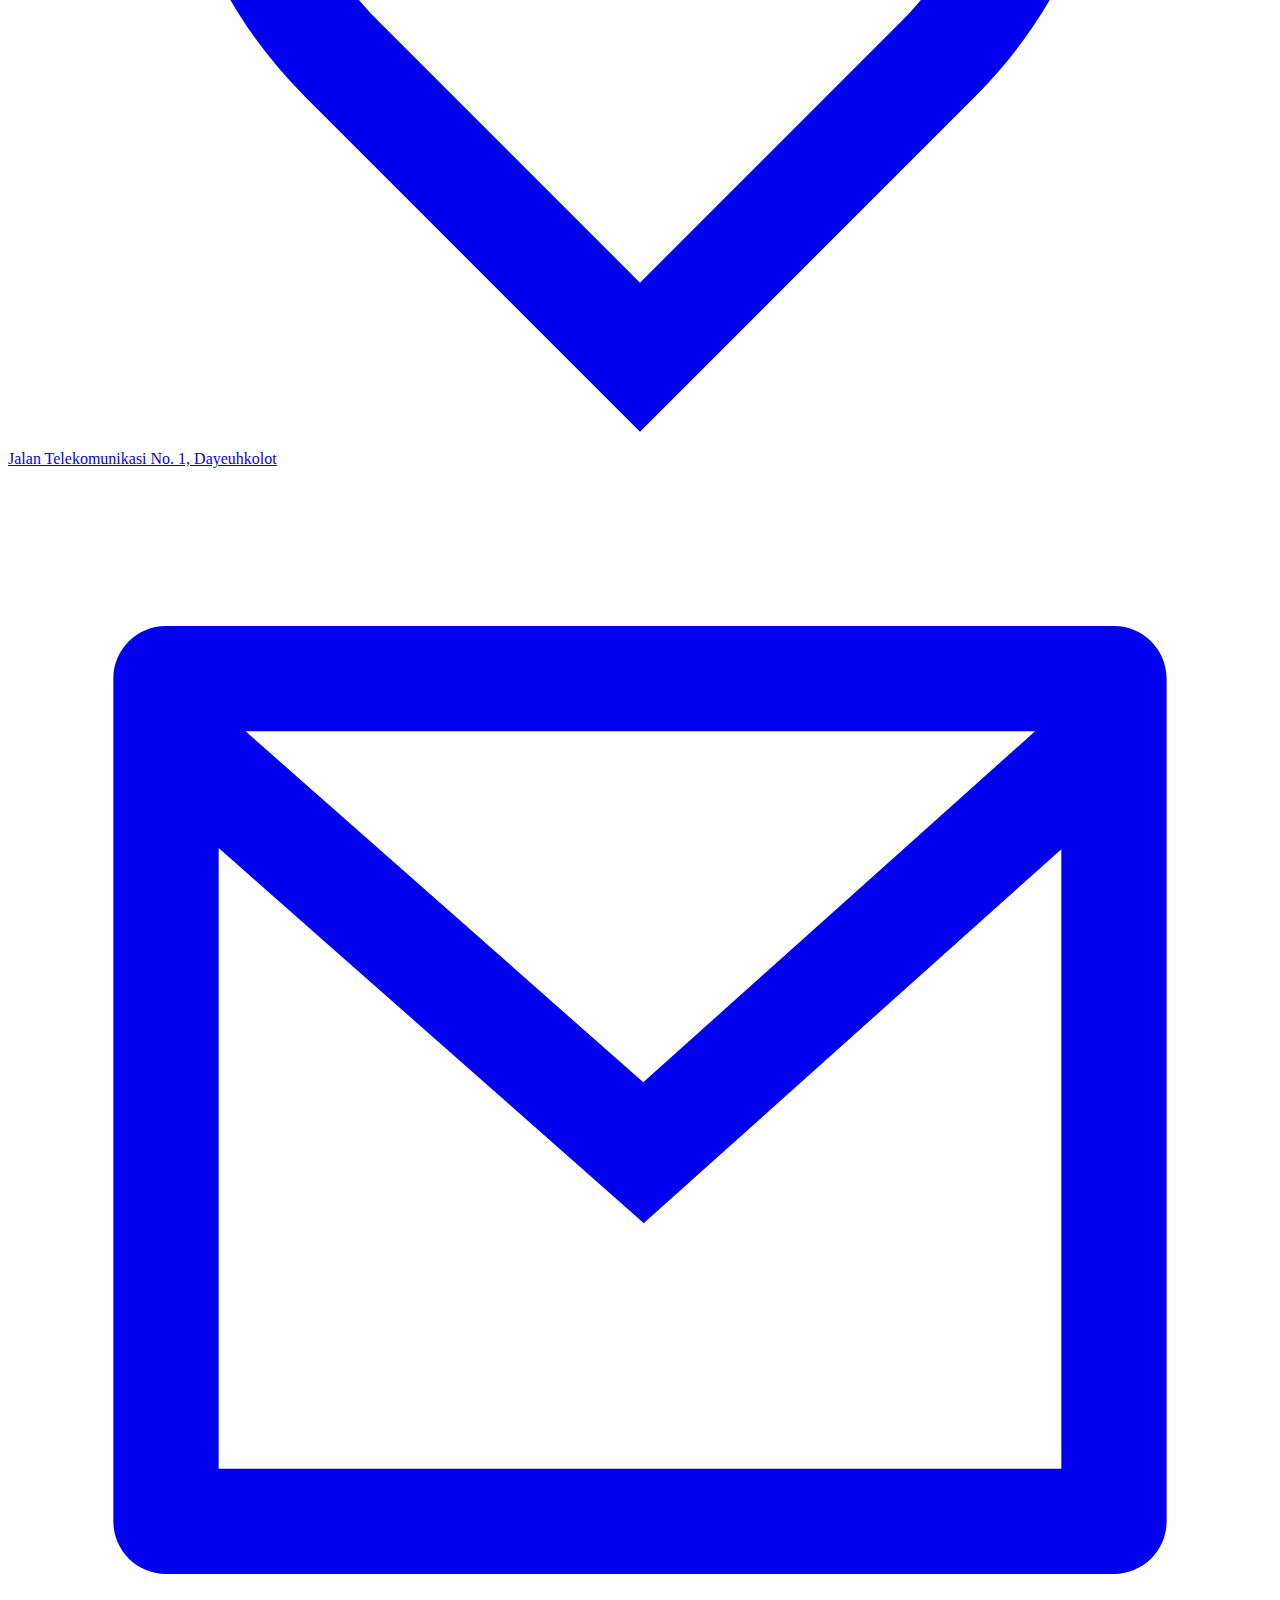
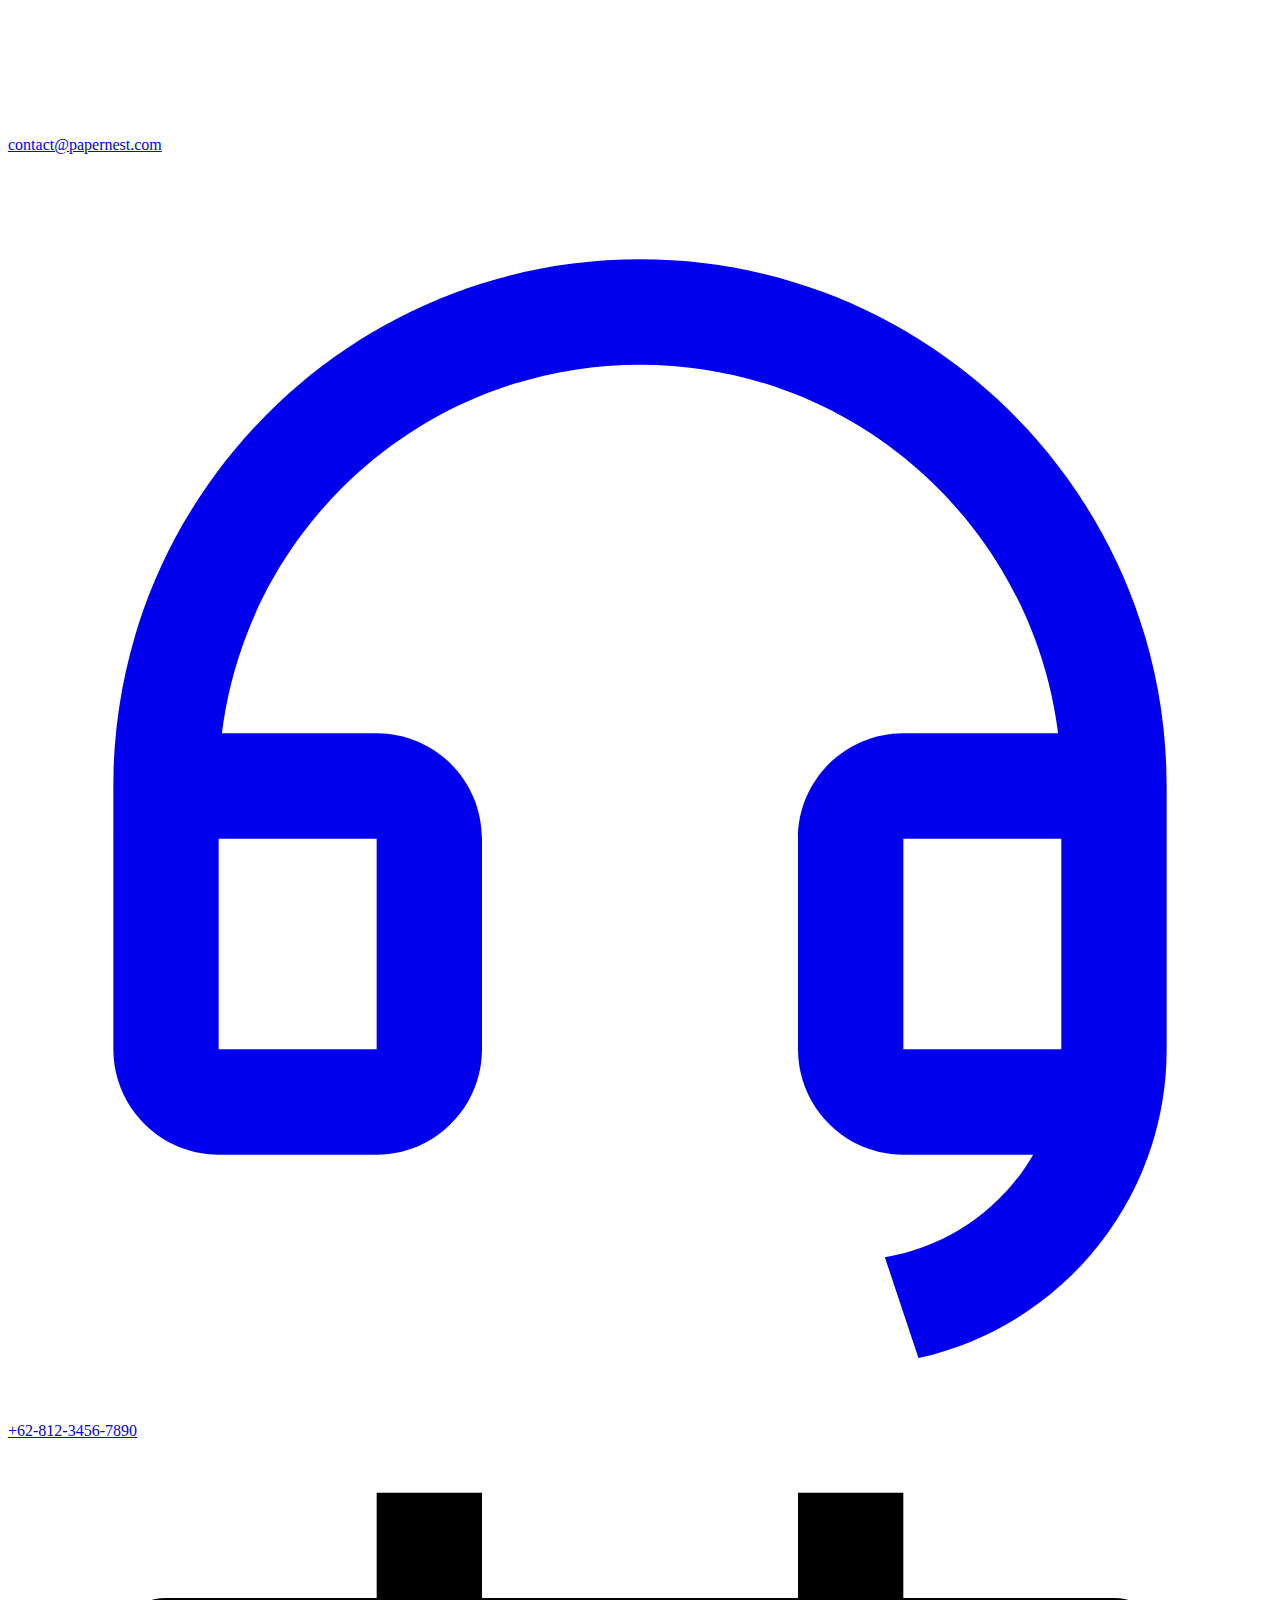
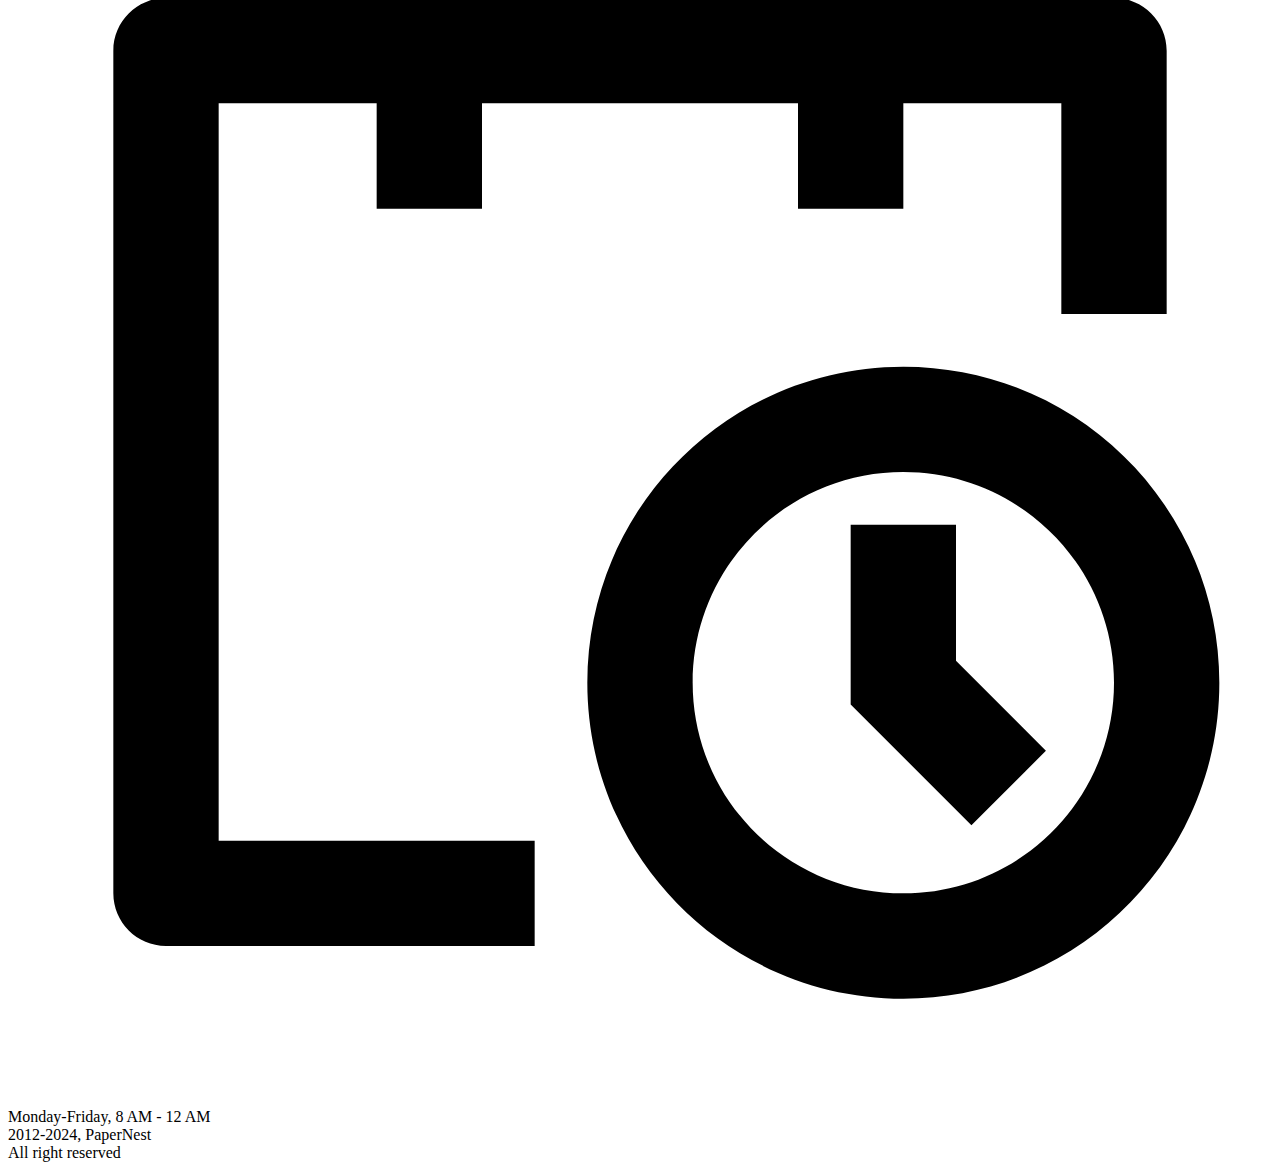
==== commit 11555a28: "Revert "Signup signin and fix absolute"" ====
--- a/landing/index.html
+++ b/landing/index.html
@@ -1,225 +1,163 @@
 <!DOCTYPE html>
 <html lang="en">
-	<head>
-		<meta charset="UTF-8" />
-		<meta http-equiv="X-UA-Compatible" content="IE=edge" />
-		<meta name="viewport" content="width=device-width, initial-scale=1.0" />
+    <head>
+        <meta charset="UTF-8">
+        <meta http-equiv="X-UA-Compatible" content="IE=edge">
+        <meta name="viewport" content="width=device-width, initial-scale=1.0">
+        
+        <title>PaperNest</title>
+        <link rel="stylesheet" href="output.css">
+        <script src="https://cdn.tailwindcss.com"></script>
+        <link rel="preconnect" href="https://fonts.googleapis.com">
+        <link rel="preconnect" href="https://fonts.gstatic.com" crossorigin>
+        <link href="https://fonts.googleapis.com/css2?family=Roboto:ital,wght@0,100;0,300;0,400;0,500;0,700;0,900;1,100;1,300;1,400;1,500;1,700;1,900&display=swap" rel="stylesheet">
+        <script src="/landing/script.js"></script>
+    
+        <link href="https://cdn.remixicon.com/releases/v1.2.2/remixicon.css" rel="stylesheet">
+</head>
 
-		<title>PaperNest</title>
-		<link rel="stylesheet" href="output.css" />
-		<script src="https://cdn.tailwindcss.com"></script>
-		<link rel="preconnect" href="https://fonts.googleapis.com" />
-		<link rel="preconnect" href="https://fonts.gstatic.com" crossorigin />
-		<link
-			href="https://fonts.googleapis.com/css2?family=Roboto:ital,wght@0,100;0,300;0,400;0,500;0,700;0,900;1,100;1,300;1,400;1,500;1,700;1,900&display=swap"
-			rel="stylesheet" />
-		<script src="/landing/script.js"></script>
+<body class="font-['Roboto'] bg-col4">
+    <div id="first-pag">
+    <header class="">
+        <nav class="mx-auto max-w-screen-lg py-6 px-8 w-full flex items-center justify-between bg-col3 fixed" id="nav-bar">
+            <div class="text-xl text-sky-800"><a href="" class="font-medium text-col5">PaperNest</a></div>
+            <div class="">
+                <ul class="flex md:gap-x-8 ">
+                    <li class="text-col3 px-5 py-2 border-solid border-2 rounded-full border-col3 bg-col4 hover:text-col4 hover:bg-col1 hover:0 hover:border-opacity-0 font-medium">
+                        <a href="#why-us">WHY US</a>
+                    </li>
 
-		<link href="https://cdn.remixicon.com/releases/v1.2.2/remixicon.css" rel="stylesheet" />
-	</head>
+                    <li class="text-col3 px-5 py-2 border-solid border-2 rounded-full border-col3 bg-col4 hover:text-col4 hover:bg-col1 hover:0 hover:border-opacity-0 font-medium">
+                        <a href="#about">ABOUT</a>
+                    </li>
 
-	<body class="font-['Roboto'] overflow-x-hidden bg-col4">
-		<div id="first-pag">
-			<header class="">
-				<nav class="mx-auto w-screen py-6 px-8 flex items-center justify-between bg-col3" id="nav-bar">
-					<div class="text-xl text-sky-800"><a href="" class="font-medium text-col5">PaperNest</a></div>
-					<div class="">
-						<ul class="flex md:gap-x-8">
-							<li
-								class="text-col3 px-5 py-2 border-solid border-2 rounded-full border-col3 bg-col4 hover:text-col4 hover:bg-col1 hover:0 hover:border-opacity-0 font-medium">
-								<a href="#why-us">WHY US</a>
-							</li>
+                    <li class="text-col3 px-5 py-2 border-solid border-2 rounded-full border-col3 bg-col4 hover:text-col4 hover:bg-col1 hover:0 hover:border-opacity-0 font-medium">
+                        <a href="#contact">CONTACT</a>
+                    </li>
+                </ul>
+            </div>
+        </nav>
 
-							<li
-								class="text-col3 px-5 py-2 border-solid border-2 rounded-full border-col3 bg-col4 hover:text-col4 hover:bg-col1 hover:0 hover:border-opacity-0 font-medium">
-								<a href="#about">ABOUT</a>
-							</li>
+        <div id="banner" class="w-64 h-64 flex items-left flex-row md:flex-row ">
+            <div class="overflow-hidden absolute object-fill object-center min-h-sc w-1/2 h-[100vh]">
+                <img src="/bg-img/1.jpg" class="max-w-full h-auto md:max-w-full object-cover object-fit">
+            </div>
 
-							<li
-								class="text-col3 px-5 py-2 border-solid border-2 rounded-full border-col3 bg-col4 hover:text-col4 hover:bg-col1 hover:0 hover:border-opacity-0 font-medium">
-								<a href="#contact">CONTACT</a>
-							</li>
-						</ul>
-					</div>
-				</nav>
+            <div class="flex flex-col items-left justify-center min-h-screen uppercase pt-24 h-[100vh] ml-10">
+                <div class="font-bold text-5xl text-left text-col2 ">YOUR <span id="motto">RELIABLE</span> <br> <span  class="text-7xl"> STATIONERY </span><span class="text-8xl"><br>PARTNER</span></div>
+                <div class="flex mt-5 flex-col items-left">
+                    <ul class="flex gap-[1vw] mt-3">
+                        <li><a href="/sign up/sign-up1.html" class="px-10 py-5 text-xl bg-col3 text-col4 border-2 rounded-full font-medium shadow-2xl shadow-col3" >SIGN UP</a></li>
+                        <li><a href="/sign in/sign-in.html" class="px-10 py-5 text-xl border-col3 text-col3 border-2 rounded-full font-medium">SIGN IN</a></li>
+                    </ul>
+                </div>
+            </div>
+        </div>
+    </header>
+    </div>
 
-				<div id="banner" class="w-screen h-screen flex flex-col items-left md:flex-row relative gap-12">
-					<img src="/bg-img/1.jpg" class="w-full" />
-					<div class="w-full items-center flex flex-col justify-center">
-						<div class="font-bold text-5xl text-left text-col2">
-							YOUR <span id="motto">RELIABLE</span> <br />
-							<span class="text-7xl"> STATIONERY </span><span class="text-8xl"><br />PARTNER</span>
-						</div>
-						<div class="w-full flex mt-5 flex-col items-center">
-							<ul class="flex gap-[1vw] mt-3">
-								<li>
-									<button
-										popovertarget="signup"
-										class="px-10 py-5 text-xl bg-col3 text-col4 border-2 rounded-full font-medium shadow-2xl shadow-col3">
-										SIGN UP
-									</button>
-								</li>
-								<li>
-									<button popovertarget="signin" class="px-10 py-5 text-xl border-col3 text-col3 border-2 rounded-full font-medium">
-										SIGN IN
-									</button>
-								</li>
-							</ul>
-						</div>
-					</div>
-				</div>
-			</header>
-		</div>
-		<signUp popover id="signup" class="rounded-3xl">
-			<div class="w-[800px] h-[50vh] flex bg-col1">
-				<div class="flex flex-col bg-col1 justify-between h-full w-1/3 text-center p-12">
-					<p class="text-2xl">Sign Up</p>
-					<p>BEFORE WE START, LET US KNOW ABOUT YOU</p>
-				</div>
-				<div class="flex flex-col bg-white justify-center h-full w-full text-center p-12 gap-4">
-					<input type="text" class="p-4 border-col1 border-2 rounded-full w-full" placeholder="Username" />
-					<input type="text" class="p-4 border-col1 border-2 rounded-full w-full" placeholder="Email" />
-					<input type="text" class="p-4 border-col1 border-2 rounded-full w-full" placeholder="Password" />
-					<button popovertarget="test" class="px-10 py-5 text-xl border-col3 text-col3 border-2 w-auto rounded-full font-medium">SIGN IN</button>
-				</div>
-			</div>
-		</signUp>
-		<signIn popover id="signin" class="rounded-3xl">
-			<div class="w-[800px] h-[50vh] flex bg-col1">
-				<div class="flex flex-col bg-col1 justify-between h-full w-1/3 text-center p-12">
-					<p class="text-2xl">Sign In</p>
-					<p>BEFORE WE START, LET US KNOW ABOUT YOU</p>
-				</div>
-				<div class="flex flex-col bg-white justify-center h-full w-full text-center p-12 gap-4">
-					<input type="text" class="p-4 border-col1 border-2 rounded-full w-full" placeholder="Email" />
-					<input type="text" class="p-4 border-col1 border-2 rounded-full w-full" placeholder="Password" />
-					<button popovertarget="test" class="px-10 py-5 text-xl border-col3 text-col3 border-2 w-auto rounded-full font-medium">Confirm</button>
-				</div>
-			</div>
-		</signIn>
-		<div id="why-us" class="justify-center px-12 pt-12">
-			<div id="content-1" class="flex items-center flex-col lg:flex-row transition-opacity duration-500 ease-in-out opacity-100">
-				<div class="lg:w-1/2 mb-4 mx-4">
-					<div class="text-7xl text-col5 font-medium mb-4">DON'T <span class="font-bold">DOUBT </span> <br />OUR PRODUCT</div>
-					<div class="text-3xl text-col5 font-normal text-justify">
-						Creating good art requires <span class="font-semibold">time, money, and energy.</span> This is why we're here to provide and help you to
-						get in touch with your hobby or passion without wasting your time and precious money
-					</div>
-				</div>
-				<div class="lg:w-1/2 lg:pl-4">
-					<img src="/bg-img/2.png" class="object-cover" />
-				</div>
-			</div>
-		</div>
+    <div id="why-us" class="justify-center px-12 pt-12">
+        <div class="object-center mb-4">
+            <div class="text-3xl text-col5 text-center font-semibold">WHY TO CHOOSE US?</div>
+            <div class="text-xl text-col5 font-normal text-center">There are many reasons why to choose <br>us rather than other services </div>
+        </div>
 
-		<div id="about" class="flex">
-			<div class="relative">
-				<div id="text-container" class="top-0 left-0 right-0 bottom-0 relative w-full z-10 h-screen flex">
-					<div id="text-title" class="w-2/3 bg-col1 flex items-center justify-center font-bold text-2xl">ABOUT US</div>
-					<div id="text-explain" class="text-center p-24 text-white h-screen bg-blue-800/50 backdrop-blur-2xl">
-						PaperNest is a platform where you can find extraordinary stationaries without being afraid of getting fake or counterfeit orders.
-						PaperNest was invented by two traditional artists passionate about helping people who wanted to start their artwork without worrying
-						because their stationery ruined their work.<br /><span>Because customer's trust is our heart</span>
-					</div>
-				</div>
-				<div id="cover" class="absolute h-screen w-full top-0 backdrop-blur-3xl">
-					<img src="/bg-img/4.jpg" class="object-cover w-full h-full" />
-				</div>
-			</div>
-		</div>
+        <div id="content-1" class="flex items-center flex-col lg:flex-row transition-opacity duration-500 ease-in-out opacity-100">
+            <div class="lg:w-1/2 mb-4 mx-4">
+                <div class="text-7xl text-col5 font-medium mb-4">DON'T <span class="font-bold">DOUBT </span> <br>OUR PRODUCT</div>
+                <div class="text-3xl text-col5 font-normal text-justify">Creating good art requires <span class="font-semibold">time, money, and energy.</span> This is why we're here to provide and help you to get in touch with your hobby or passion without wasting your time and precious money</div>
+            </div>
+            <div class="lg:w-1/2 lg:pl-4">
+                <img src="/bg-img/2.png" class="object-cover">
+            </div>
+        </div>
+        
+        <div id="content-2" class="flex items-center flex-col transition-opacity duration-500 ease-in-out lg:flex-row absolute">
+            <div class="lg:w-1/2 mb-4 mx-4">
+                <img src="/bg-img/3.png" class="object-cover">
+            </div>
+            <div class="lg:w-1/2 lg:pl-4">
+                <div class="text-7xl text-col5 font-medium mb-4">CAN'T <span>GO</span class="font-bold"> OUTSIDE?</div>
+                <div class="text-3xl text-col5 font-normal text-justify">PaperNest has its own courier to send your order safely, even the rain has fall, the wind blows, the sun shine strong, etc. <span class="font-medium">We're always here for you!</span></div>
+            </div>
+        </div>
 
-		<div id="footer" class="flex justify-center flex-row px-5 py-10 bg-col3">
-			<div id="contact" class="mx-5 my-10 lg:w-1/2">
-				<div id="msg-title" class="justify-center text-justify text-5xl font-semibold text-col5">Hello!</div>
-				<div id="msg" class="text-justify text-xl text-col5">
-					It's the end of the page, but it's not the end to say something to us. Do you have something stuck on your mind? Wants to complain your
-					order? <span>Don't worry! We're always here for you, anytime, anywhere.</span><br /><br />
-					<span class="text-col5 font-medium">Don't forget to knock our social media below!</span>
-				</div>
+    </div>
 
-				<div id="social" class="lg:w-1/2 mt-2">
-					<ul class="flex justify-left">
-						<li>
-							<a href="https://facebook.com"
-								><svg class="w-8 h-8 fill-col5" xmlns="http://www.w3.org/2000/svg" viewBox="0 0 24 24">
-									<path
-										d="M12.001 2C6.47813 2 2.00098 6.47715 2.00098 12C2.00098 16.9913 5.65783 21.1283 10.4385 21.8785V14.8906H7.89941V12H10.4385V9.79688C10.4385 7.29063 11.9314 5.90625 14.2156 5.90625C15.3097 5.90625 16.4541 6.10156 16.4541 6.10156V8.5625H15.1931C13.9509 8.5625 13.5635 9.33334 13.5635 10.1242V12H16.3369L15.8936 14.8906H13.5635V21.8785C18.3441 21.1283 22.001 16.9913 22.001 12C22.001 6.47715 17.5238 2 12.001 2Z"></path></svg
-							></a>
-						</li>
-						<li>
-							<a href="https://twitter.com"
-								><svg class="w-8 h-8 ml-2 fill-col5" xmlns="http://www.w3.org/2000/svg" viewBox="0 0 24 24">
-									<path
-										d="M22.2125 5.65605C21.4491 5.99375 20.6395 6.21555 19.8106 6.31411C20.6839 5.79132 21.3374 4.9689 21.6493 4.00005C20.8287 4.48761 19.9305 4.83077 18.9938 5.01461C18.2031 4.17106 17.098 3.69303 15.9418 3.69434C13.6326 3.69434 11.7597 5.56661 11.7597 7.87683C11.7597 8.20458 11.7973 8.52242 11.8676 8.82909C8.39047 8.65404 5.31007 6.99005 3.24678 4.45941C2.87529 5.09767 2.68005 5.82318 2.68104 6.56167C2.68104 8.01259 3.4196 9.29324 4.54149 10.043C3.87737 10.022 3.22788 9.84264 2.64718 9.51973C2.64654 9.5373 2.64654 9.55487 2.64654 9.57148C2.64654 11.5984 4.08819 13.2892 6.00199 13.6731C5.6428 13.7703 5.27232 13.8194 4.90022 13.8191C4.62997 13.8191 4.36771 13.7942 4.11279 13.7453C4.64531 15.4065 6.18886 16.6159 8.0196 16.6491C6.53813 17.8118 4.70869 18.4426 2.82543 18.4399C2.49212 18.4402 2.15909 18.4205 1.82812 18.3811C3.74004 19.6102 5.96552 20.2625 8.23842 20.2601C15.9316 20.2601 20.138 13.8875 20.138 8.36111C20.138 8.1803 20.1336 7.99886 20.1256 7.81997C20.9443 7.22845 21.651 6.49567 22.2125 5.65605Z"></path></svg
-							></a>
-						</li>
-						<li>
-							<a href="https://instagram.com"
-								><svg class="w-8 h-8 ml-2 fill-col5" xmlns="http://www.w3.org/2000/svg" viewBox="0 0 24 24">
-									<path
-										d="M12.001 9C10.3436 9 9.00098 10.3431 9.00098 12C9.00098 13.6573 10.3441 15 12.001 15C13.6583 15 15.001 13.6569 15.001 12C15.001 10.3427 13.6579 9 12.001 9ZM12.001 7C14.7614 7 17.001 9.2371 17.001 12C17.001 14.7605 14.7639 17 12.001 17C9.24051 17 7.00098 14.7629 7.00098 12C7.00098 9.23953 9.23808 7 12.001 7ZM18.501 6.74915C18.501 7.43926 17.9402 7.99917 17.251 7.99917C16.5609 7.99917 16.001 7.4384 16.001 6.74915C16.001 6.0599 16.5617 5.5 17.251 5.5C17.9393 5.49913 18.501 6.0599 18.501 6.74915ZM12.001 4C9.5265 4 9.12318 4.00655 7.97227 4.0578C7.18815 4.09461 6.66253 4.20007 6.17416 4.38967C5.74016 4.55799 5.42709 4.75898 5.09352 5.09255C4.75867 5.4274 4.55804 5.73963 4.3904 6.17383C4.20036 6.66332 4.09493 7.18811 4.05878 7.97115C4.00703 9.0752 4.00098 9.46105 4.00098 12C4.00098 14.4745 4.00753 14.8778 4.05877 16.0286C4.0956 16.8124 4.2012 17.3388 4.39034 17.826C4.5591 18.2606 4.7605 18.5744 5.09246 18.9064C5.42863 19.2421 5.74179 19.4434 6.17187 19.6094C6.66619 19.8005 7.19148 19.9061 7.97212 19.9422C9.07618 19.9939 9.46203 20 12.001 20C14.4755 20 14.8788 19.9934 16.0296 19.9422C16.8117 19.9055 17.3385 19.7996 17.827 19.6106C18.2604 19.4423 18.5752 19.2402 18.9074 18.9085C19.2436 18.5718 19.4445 18.2594 19.6107 17.8283C19.8013 17.3358 19.9071 16.8098 19.9432 16.0289C19.9949 14.9248 20.001 14.5389 20.001 12C20.001 9.52552 19.9944 9.12221 19.9432 7.97137C19.9064 7.18906 19.8005 6.66149 19.6113 6.17318C19.4434 5.74038 19.2417 5.42635 18.9084 5.09255C18.573 4.75715 18.2616 4.55693 17.8271 4.38942C17.338 4.19954 16.8124 4.09396 16.0298 4.05781C14.9258 4.00605 14.5399 4 12.001 4ZM12.001 2C14.7176 2 15.0568 2.01 16.1235 2.06C17.1876 2.10917 17.9135 2.2775 18.551 2.525C19.2101 2.77917 19.7668 3.1225 20.3226 3.67833C20.8776 4.23417 21.221 4.7925 21.476 5.45C21.7226 6.08667 21.891 6.81333 21.941 7.8775C21.9885 8.94417 22.001 9.28333 22.001 12C22.001 14.7167 21.991 15.0558 21.941 16.1225C21.8918 17.1867 21.7226 17.9125 21.476 18.55C21.2218 19.2092 20.8776 19.7658 20.3226 20.3217C19.7668 20.8767 19.2076 21.22 18.551 21.475C17.9135 21.7217 17.1876 21.89 16.1235 21.94C15.0568 21.9875 14.7176 22 12.001 22C9.28431 22 8.94514 21.99 7.87848 21.94C6.81431 21.8908 6.08931 21.7217 5.45098 21.475C4.79264 21.2208 4.23514 20.8767 3.67931 20.3217C3.12348 19.7658 2.78098 19.2067 2.52598 18.55C2.27848 17.9125 2.11098 17.1867 2.06098 16.1225C2.01348 15.0558 2.00098 14.7167 2.00098 12C2.00098 9.28333 2.01098 8.94417 2.06098 7.8775C2.11014 6.8125 2.27848 6.0875 2.52598 5.45C2.78014 4.79167 3.12348 4.23417 3.67931 3.67833C4.23514 3.1225 4.79348 2.78 5.45098 2.525C6.08848 2.2775 6.81348 2.11 7.87848 2.06C8.94514 2.0125 9.28431 2 12.001 2Z"></path></svg
-							></a>
-						</li>
-						<li>
-							<a href="https://reddit.com"
-								><svg class="w-8 h-8 ml-2 fill-col5" xmlns="http://www.w3.org/2000/svg" viewBox="0 0 24 24">
-									<path
-										d="M12.001 22C6.47813 22 2.00098 17.5228 2.00098 12C2.00098 6.47715 6.47813 2 12.001 2C17.5238 2 22.001 6.47715 22.001 12C22.001 17.5228 17.5238 22 12.001 22ZM18.671 12C18.65 11.425 18.2932 10.916 17.7598 10.7C17.2265 10.4841 16.6161 10.6016 16.201 11C15.0634 10.2267 13.7262 9.7995 12.351 9.77L13.001 6.65L15.141 7.1C15.1935 7.58851 15.5932 7.96647 16.0839 7.99172C16.5745 8.01696 17.0109 7.68201 17.1133 7.20147C17.2157 6.72094 16.9538 6.23719 16.4955 6.06019C16.0372 5.88318 15.5181 6.06536 15.271 6.49L12.821 6C12.74 5.98224 12.6554 5.99763 12.5858 6.04272C12.5163 6.08781 12.4678 6.15886 12.451 6.24L11.711 9.71C10.3189 9.73099 8.96325 10.1585 7.81098 10.94C7.38972 10.5436 6.77418 10.4333 6.2415 10.6588C5.70882 10.8842 5.35944 11.4028 5.35067 11.9812C5.3419 12.5595 5.67538 13.0885 6.20098 13.33C6.18972 13.4765 6.18972 13.6235 6.20098 13.77C6.20098 16.01 8.81098 17.83 12.031 17.83C15.251 17.83 17.861 16.01 17.861 13.77C17.8722 13.6235 17.8722 13.4765 17.861 13.33C18.3646 13.0797 18.6797 12.5623 18.671 12ZM8.67098 13C8.67098 12.4477 9.11869 12 9.67098 12C10.2233 12 10.671 12.4477 10.671 13C10.671 13.5523 10.2233 14 9.67098 14C9.40576 14 9.15141 13.8946 8.96387 13.7071C8.77633 13.5196 8.67098 13.2652 8.67098 13ZM14.481 15.75C13.7715 16.2847 12.8986 16.5568 12.011 16.52C11.1234 16.5568 10.2505 16.2847 9.54098 15.75C9.45288 15.6427 9.46057 15.486 9.55877 15.3878C9.65696 15.2896 9.81363 15.2819 9.92098 15.37C10.5222 15.811 11.2561 16.0333 12.001 16C12.7468 16.0406 13.4841 15.8254 14.091 15.39C14.1624 15.3203 14.2656 15.2941 14.3617 15.3211C14.4577 15.3482 14.5321 15.4244 14.5567 15.5211C14.5813 15.6178 14.5524 15.7203 14.481 15.79V15.75ZM14.301 14.04C13.7487 14.04 13.301 13.5923 13.301 13.04C13.301 12.4877 13.7487 12.04 14.301 12.04C14.8533 12.04 15.301 12.4877 15.301 13.04C15.312 13.3138 15.2101 13.5802 15.0192 13.7767C14.8282 13.9733 14.565 14.083 14.291 14.08L14.301 14.04Z"></path></svg
-							></a>
-						</li>
-					</ul>
-				</div>
-			</div>
+    <div id="about" class="flex">
+        <div class="relative">
+            <div id="text-container" class="relative top-0 left-0 right-0 bottom-0 z-10 p-4 bg-white bg-opacity-75">
+                <div id="text-title" class="bg-col1 flex flex-wrap absolute">ABOUT US</div>
+                <div id="text-explain" class="mt-4 absolute">
+                    PaperNest is a platform where you can find extraordinary stationaries without being afraid of getting fake or counterfeit orders. PaperNest was invented by two traditional artists passionate about helping people who wanted to start their artwork without worrying because their stationery ruined their work.<br><span>Because customer's trust is our heart</span>
+                </div>
+            </div>
+            <div id="cover" class="backdrop-blur-3xl">
+                <img src="/bg-img/4.jpg" class="object-cover w-full h-full">
+            </div>
+        </div>
+                 
+    </div>
+    
+    
 
-			<div id="address" class="mx-5 my-10 lg:w-1/2">
-				<div class="text-3xl text-col5 font-semibold mb-2">OFFICE ADDRESS</div>
-				<div class="flex flex-col space-y-4">
-					<div
-						class="flex items-center px-3 py-2 text-col5 border-col4 border-solid border-2 rounded-full bg-col4 hover:border-col5 hover:bg-col5 hover:text-col4">
-						<a
-							href="https://www.google.com/maps/place/Universitas+Telkom/@-6.973007,107.6291105,17z/data=!3m1!4b1!4m6!3m5!1s0x2e68e9adf177bf8d:0x437398556f9fa03!8m2!3d-6.973007!4d107.6316854!16s%2Fm%2F0y6lbq_?entry=ttu&g_ep=EgoyMDI0MDgyMy4wIKXMDSoASAFQAw%3D%3D"
-							class="flex items-center">
-							<svg class="w-8 h-8" xmlns="http://www.w3.org/2000/svg" viewBox="0 0 24 24" fill="currentColor">
-								<path
-									d="M12 20.8995L16.9497 15.9497C19.6834 13.2161 19.6834 8.78392 16.9497 6.05025C14.2161 3.31658 9.78392 3.31658 7.05025 6.05025C4.31658 8.78392 4.31658 13.2161 7.05025 15.9497L12 20.8995ZM12 23.7279L5.63604 17.364C2.12132 13.8492 2.12132 8.15076 5.63604 4.63604C9.15076 1.12132 14.8492 1.12132 18.364 4.63604C21.8787 8.15076 21.8787 13.8492 18.364 17.364L12 23.7279ZM12 13C13.1046 13 14 12.1046 14 11C14 9.89543 13.1046 9 12 9C10.8954 9 10 9.89543 10 11C10 12.1046 10.8954 13 12 13ZM12 15C9.79086 15 8 13.2091 8 11C8 8.79086 9.79086 7 12 7C14.2091 7 16 8.79086 16 11C16 13.2091 14.2091 15 12 15Z"></path>
-							</svg>
-							<span class="ml-2">Jalan Telekomunikasi No. 1, Dayeuhkolot</span>
-						</a>
-					</div>
+    <div id="footer" class="flex justify-center flex-row px-5 py-10 bg-col3">
+        <div id="contact" class="mx-5 my-10 lg:w-1/2">
+            <div id="msg-title" class="justify-center text-justify text-5xl font-semibold text-col5">Hello!</div>
+            <div id="msg" class="text-justify text-xl text-col5">It's the end of the page, but it's not the end to say something to us. Do you have something stuck on your mind? Wants to complain your order? <span>Don't worry! We're always here for you, anytime, anywhere.</span><br><br> <span class="text-col5 font-medium">Don't forget to knock our social media below!</span></div>
 
-					<div
-						class="flex items-center px-3 py-2 text-col5 border-col4 border-solid border-2 rounded-full bg-col4 hover:border-col5 hover:bg-col5 hover:text-col4">
-						<a href="mailto:contact@papernest.com" class="flex items-center">
-							<svg class="w-8 h-8" xmlns="http://www.w3.org/2000/svg" viewBox="0 0 24 24" fill="currentColor">
-								<path
-									d="M3 3H21C21.5523 3 22 3.44772 22 4V20C22 20.5523 21.5523 21 21 21H3C2.44772 21 2 20.5523 2 20V4C2 3.44772 2.44772 3 3 3ZM20 7.23792L12.0718 14.338L4 7.21594V19H20V7.23792ZM4.51146 5L12.0619 11.662L19.501 5H4.51146Z"></path>
-							</svg>
-							<span class="ml-2">contact@papernest.com</span>
-						</a>
-					</div>
+            <div id="social" class="lg:w-1/2 mt-2">
+                <ul class="flex justify-left">
+                    <li><a href="https://facebook.com"><svg class="w-8 h-8 fill-col5" xmlns="http://www.w3.org/2000/svg" viewBox="0 0 24 24"><path d="M12.001 2C6.47813 2 2.00098 6.47715 2.00098 12C2.00098 16.9913 5.65783 21.1283 10.4385 21.8785V14.8906H7.89941V12H10.4385V9.79688C10.4385 7.29063 11.9314 5.90625 14.2156 5.90625C15.3097 5.90625 16.4541 6.10156 16.4541 6.10156V8.5625H15.1931C13.9509 8.5625 13.5635 9.33334 13.5635 10.1242V12H16.3369L15.8936 14.8906H13.5635V21.8785C18.3441 21.1283 22.001 16.9913 22.001 12C22.001 6.47715 17.5238 2 12.001 2Z"></path></svg></a></li>
+                    <li><a href="https://twitter.com"><svg class="w-8 h-8 ml-2 fill-col5" xmlns="http://www.w3.org/2000/svg" viewBox="0 0 24 24"><path d="M22.2125 5.65605C21.4491 5.99375 20.6395 6.21555 19.8106 6.31411C20.6839 5.79132 21.3374 4.9689 21.6493 4.00005C20.8287 4.48761 19.9305 4.83077 18.9938 5.01461C18.2031 4.17106 17.098 3.69303 15.9418 3.69434C13.6326 3.69434 11.7597 5.56661 11.7597 7.87683C11.7597 8.20458 11.7973 8.52242 11.8676 8.82909C8.39047 8.65404 5.31007 6.99005 3.24678 4.45941C2.87529 5.09767 2.68005 5.82318 2.68104 6.56167C2.68104 8.01259 3.4196 9.29324 4.54149 10.043C3.87737 10.022 3.22788 9.84264 2.64718 9.51973C2.64654 9.5373 2.64654 9.55487 2.64654 9.57148C2.64654 11.5984 4.08819 13.2892 6.00199 13.6731C5.6428 13.7703 5.27232 13.8194 4.90022 13.8191C4.62997 13.8191 4.36771 13.7942 4.11279 13.7453C4.64531 15.4065 6.18886 16.6159 8.0196 16.6491C6.53813 17.8118 4.70869 18.4426 2.82543 18.4399C2.49212 18.4402 2.15909 18.4205 1.82812 18.3811C3.74004 19.6102 5.96552 20.2625 8.23842 20.2601C15.9316 20.2601 20.138 13.8875 20.138 8.36111C20.138 8.1803 20.1336 7.99886 20.1256 7.81997C20.9443 7.22845 21.651 6.49567 22.2125 5.65605Z"></path></svg></a></li>
+                    <li><a href="https://instagram.com"><svg class="w-8 h-8 ml-2 fill-col5" xmlns="http://www.w3.org/2000/svg" viewBox="0 0 24 24"><path d="M12.001 9C10.3436 9 9.00098 10.3431 9.00098 12C9.00098 13.6573 10.3441 15 12.001 15C13.6583 15 15.001 13.6569 15.001 12C15.001 10.3427 13.6579 9 12.001 9ZM12.001 7C14.7614 7 17.001 9.2371 17.001 12C17.001 14.7605 14.7639 17 12.001 17C9.24051 17 7.00098 14.7629 7.00098 12C7.00098 9.23953 9.23808 7 12.001 7ZM18.501 6.74915C18.501 7.43926 17.9402 7.99917 17.251 7.99917C16.5609 7.99917 16.001 7.4384 16.001 6.74915C16.001 6.0599 16.5617 5.5 17.251 5.5C17.9393 5.49913 18.501 6.0599 18.501 6.74915ZM12.001 4C9.5265 4 9.12318 4.00655 7.97227 4.0578C7.18815 4.09461 6.66253 4.20007 6.17416 4.38967C5.74016 4.55799 5.42709 4.75898 5.09352 5.09255C4.75867 5.4274 4.55804 5.73963 4.3904 6.17383C4.20036 6.66332 4.09493 7.18811 4.05878 7.97115C4.00703 9.0752 4.00098 9.46105 4.00098 12C4.00098 14.4745 4.00753 14.8778 4.05877 16.0286C4.0956 16.8124 4.2012 17.3388 4.39034 17.826C4.5591 18.2606 4.7605 18.5744 5.09246 18.9064C5.42863 19.2421 5.74179 19.4434 6.17187 19.6094C6.66619 19.8005 7.19148 19.9061 7.97212 19.9422C9.07618 19.9939 9.46203 20 12.001 20C14.4755 20 14.8788 19.9934 16.0296 19.9422C16.8117 19.9055 17.3385 19.7996 17.827 19.6106C18.2604 19.4423 18.5752 19.2402 18.9074 18.9085C19.2436 18.5718 19.4445 18.2594 19.6107 17.8283C19.8013 17.3358 19.9071 16.8098 19.9432 16.0289C19.9949 14.9248 20.001 14.5389 20.001 12C20.001 9.52552 19.9944 9.12221 19.9432 7.97137C19.9064 7.18906 19.8005 6.66149 19.6113 6.17318C19.4434 5.74038 19.2417 5.42635 18.9084 5.09255C18.573 4.75715 18.2616 4.55693 17.8271 4.38942C17.338 4.19954 16.8124 4.09396 16.0298 4.05781C14.9258 4.00605 14.5399 4 12.001 4ZM12.001 2C14.7176 2 15.0568 2.01 16.1235 2.06C17.1876 2.10917 17.9135 2.2775 18.551 2.525C19.2101 2.77917 19.7668 3.1225 20.3226 3.67833C20.8776 4.23417 21.221 4.7925 21.476 5.45C21.7226 6.08667 21.891 6.81333 21.941 7.8775C21.9885 8.94417 22.001 9.28333 22.001 12C22.001 14.7167 21.991 15.0558 21.941 16.1225C21.8918 17.1867 21.7226 17.9125 21.476 18.55C21.2218 19.2092 20.8776 19.7658 20.3226 20.3217C19.7668 20.8767 19.2076 21.22 18.551 21.475C17.9135 21.7217 17.1876 21.89 16.1235 21.94C15.0568 21.9875 14.7176 22 12.001 22C9.28431 22 8.94514 21.99 7.87848 21.94C6.81431 21.8908 6.08931 21.7217 5.45098 21.475C4.79264 21.2208 4.23514 20.8767 3.67931 20.3217C3.12348 19.7658 2.78098 19.2067 2.52598 18.55C2.27848 17.9125 2.11098 17.1867 2.06098 16.1225C2.01348 15.0558 2.00098 14.7167 2.00098 12C2.00098 9.28333 2.01098 8.94417 2.06098 7.8775C2.11014 6.8125 2.27848 6.0875 2.52598 5.45C2.78014 4.79167 3.12348 4.23417 3.67931 3.67833C4.23514 3.1225 4.79348 2.78 5.45098 2.525C6.08848 2.2775 6.81348 2.11 7.87848 2.06C8.94514 2.0125 9.28431 2 12.001 2Z"></path></svg></a></li>
+                    <li><a href="https://reddit.com"><svg class="w-8 h-8 ml-2 fill-col5" xmlns="http://www.w3.org/2000/svg" viewBox="0 0 24 24"><path d="M12.001 22C6.47813 22 2.00098 17.5228 2.00098 12C2.00098 6.47715 6.47813 2 12.001 2C17.5238 2 22.001 6.47715 22.001 12C22.001 17.5228 17.5238 22 12.001 22ZM18.671 12C18.65 11.425 18.2932 10.916 17.7598 10.7C17.2265 10.4841 16.6161 10.6016 16.201 11C15.0634 10.2267 13.7262 9.7995 12.351 9.77L13.001 6.65L15.141 7.1C15.1935 7.58851 15.5932 7.96647 16.0839 7.99172C16.5745 8.01696 17.0109 7.68201 17.1133 7.20147C17.2157 6.72094 16.9538 6.23719 16.4955 6.06019C16.0372 5.88318 15.5181 6.06536 15.271 6.49L12.821 6C12.74 5.98224 12.6554 5.99763 12.5858 6.04272C12.5163 6.08781 12.4678 6.15886 12.451 6.24L11.711 9.71C10.3189 9.73099 8.96325 10.1585 7.81098 10.94C7.38972 10.5436 6.77418 10.4333 6.2415 10.6588C5.70882 10.8842 5.35944 11.4028 5.35067 11.9812C5.3419 12.5595 5.67538 13.0885 6.20098 13.33C6.18972 13.4765 6.18972 13.6235 6.20098 13.77C6.20098 16.01 8.81098 17.83 12.031 17.83C15.251 17.83 17.861 16.01 17.861 13.77C17.8722 13.6235 17.8722 13.4765 17.861 13.33C18.3646 13.0797 18.6797 12.5623 18.671 12ZM8.67098 13C8.67098 12.4477 9.11869 12 9.67098 12C10.2233 12 10.671 12.4477 10.671 13C10.671 13.5523 10.2233 14 9.67098 14C9.40576 14 9.15141 13.8946 8.96387 13.7071C8.77633 13.5196 8.67098 13.2652 8.67098 13ZM14.481 15.75C13.7715 16.2847 12.8986 16.5568 12.011 16.52C11.1234 16.5568 10.2505 16.2847 9.54098 15.75C9.45288 15.6427 9.46057 15.486 9.55877 15.3878C9.65696 15.2896 9.81363 15.2819 9.92098 15.37C10.5222 15.811 11.2561 16.0333 12.001 16C12.7468 16.0406 13.4841 15.8254 14.091 15.39C14.1624 15.3203 14.2656 15.2941 14.3617 15.3211C14.4577 15.3482 14.5321 15.4244 14.5567 15.5211C14.5813 15.6178 14.5524 15.7203 14.481 15.79V15.75ZM14.301 14.04C13.7487 14.04 13.301 13.5923 13.301 13.04C13.301 12.4877 13.7487 12.04 14.301 12.04C14.8533 12.04 15.301 12.4877 15.301 13.04C15.312 13.3138 15.2101 13.5802 15.0192 13.7767C14.8282 13.9733 14.565 14.083 14.291 14.08L14.301 14.04Z"></path></svg></a></li>
+                </ul>
+            </div>
+        </div>
 
-					<div
-						class="flex items-center px-3 py-2 text-col5 border-col4 border-solid border-2 rounded-full bg-col4 hover:border-col5 hover:bg-col5 hover:text-col4">
-						<a href="tel:081234567890" class="flex items-center">
-							<svg class="w-8 h-8" xmlns="http://www.w3.org/2000/svg" viewBox="0 0 24 24" fill="currentColor">
-								<path
-									d="M22 17.0022C21.999 19.8731 19.9816 22.2726 17.2872 22.8616L16.6492 20.9476C17.8532 20.7511 18.8765 20.0171 19.4649 19H17C15.8954 19 15 18.1046 15 17V13C15 11.8954 15.8954 11 17 11H19.9381C19.446 7.05369 16.0796 4 12 4C7.92038 4 4.55399 7.05369 4.06189 11H7C8.10457 11 9 11.8954 9 13V17C9 18.1046 8.10457 19 7 19H4C2.89543 19 2 18.1046 2 17V12C2 6.47715 6.47715 2 12 2C17.5228 2 22 6.47715 22 12V12.9987V13V17V17.0013V17.0022ZM20 17V13H17V17H20ZM4 13V17H7V13H4Z"></path>
-							</svg>
-							<span class="ml-2">+62-812-3456-7890</span>
-						</a>
-					</div>
-					<div
-						class="flex items-center px-3 py-2 text-col5 border-col4 border-solid border-2 rounded-full bg-col4 hover:border-col5 hover:bg-col5 hover:text-col4">
-						<svg class="w-8 h-8" xmlns="http://www.w3.org/2000/svg" viewBox="0 0 24 24" fill="currentColor">
-							<path
-								d="M7 3V1H9V3H15V1H17V3H21C21.5523 3 22 3.44772 22 4V9H20V5H17V7H15V5H9V7H7V5H4V19H10V21H3C2.44772 21 2 20.5523 2 20V4C2 3.44772 2.44772 3 3 3H7ZM17 12C14.7909 12 13 13.7909 13 16C13 18.2091 14.7909 20 17 20C19.2091 20 21 18.2091 21 16C21 13.7909 19.2091 12 17 12ZM11 16C11 12.6863 13.6863 10 17 10C20.3137 10 23 12.6863 23 16C23 19.3137 20.3137 22 17 22C13.6863 22 11 19.3137 11 16ZM16 13V16.4142L18.2929 18.7071L19.7071 17.2929L18 15.5858V13H16Z"></path>
-						</svg>
-						<span class="ml-2">Monday-Friday, 8 AM - 12 AM</span>
-					</div>
-				</div>
-			</div>
-		</div>
+        <div id="address" class="mx-5 my-10 lg:w-1/2">
+            <div class="text-3xl text-col5 font-semibold mb-2">OFFICE ADDRESS</div>
+            <div class="flex flex-col space-y-4">
+                <div class="flex items-center px-3 py-2 text-col5 border-col4 border-solid border-2 rounded-full bg-col4 hover:border-col5 hover:bg-col5 hover:text-col4">
+                    <a href="https://www.google.com/maps/place/Universitas+Telkom/@-6.973007,107.6291105,17z/data=!3m1!4b1!4m6!3m5!1s0x2e68e9adf177bf8d:0x437398556f9fa03!8m2!3d-6.973007!4d107.6316854!16s%2Fm%2F0y6lbq_?entry=ttu&g_ep=EgoyMDI0MDgyMy4wIKXMDSoASAFQAw%3D%3D" class="flex items-center">
+                        <svg class="w-8 h-8" xmlns="http://www.w3.org/2000/svg" viewBox="0 0 24 24" fill="currentColor">
+                        <path d="M12 20.8995L16.9497 15.9497C19.6834 13.2161 19.6834 8.78392 16.9497 6.05025C14.2161 3.31658 9.78392 3.31658 7.05025 6.05025C4.31658 8.78392 4.31658 13.2161 7.05025 15.9497L12 20.8995ZM12 23.7279L5.63604 17.364C2.12132 13.8492 2.12132 8.15076 5.63604 4.63604C9.15076 1.12132 14.8492 1.12132 18.364 4.63604C21.8787 8.15076 21.8787 13.8492 18.364 17.364L12 23.7279ZM12 13C13.1046 13 14 12.1046 14 11C14 9.89543 13.1046 9 12 9C10.8954 9 10 9.89543 10 11C10 12.1046 10.8954 13 12 13ZM12 15C9.79086 15 8 13.2091 8 11C8 8.79086 9.79086 7 12 7C14.2091 7 16 8.79086 16 11C16 13.2091 14.2091 15 12 15Z"></path>
+                        </svg>
+                        <span class="ml-2">Jalan Telekomunikasi No. 1, Dayeuhkolot</span>
+                    </a>
+                    </div>
+                    
+                    <div class="flex items-center px-3 py-2 text-col5 border-col4 border-solid border-2 rounded-full bg-col4 hover:border-col5 hover:bg-col5 hover:text-col4">
+                    <a href="mailto:contact@papernest.com" class="flex items-center">
+                        <svg class="w-8 h-8" xmlns="http://www.w3.org/2000/svg" viewBox="0 0 24 24" fill="currentColor">
+                        <path d="M3 3H21C21.5523 3 22 3.44772 22 4V20C22 20.5523 21.5523 21 21 21H3C2.44772 21 2 20.5523 2 20V4C2 3.44772 2.44772 3 3 3ZM20 7.23792L12.0718 14.338L4 7.21594V19H20V7.23792ZM4.51146 5L12.0619 11.662L19.501 5H4.51146Z"></path>
+                        </svg>
+                        <span class="ml-2">contact@papernest.com</span>
+                    </a>
+                    </div>
+                    
+                    <div class="flex items-center px-3 py-2 text-col5 border-col4 border-solid border-2 rounded-full bg-col4 hover:border-col5 hover:bg-col5 hover:text-col4">
+                    <a href="tel:081234567890" class="flex items-center">
+                        <svg class="w-8 h-8" xmlns="http://www.w3.org/2000/svg" viewBox="0 0 24 24" fill="currentColor">
+                        <path d="M22 17.0022C21.999 19.8731 19.9816 22.2726 17.2872 22.8616L16.6492 20.9476C17.8532 20.7511 18.8765 20.0171 19.4649 19H17C15.8954 19 15 18.1046 15 17V13C15 11.8954 15.8954 11 17 11H19.9381C19.446 7.05369 16.0796 4 12 4C7.92038 4 4.55399 7.05369 4.06189 11H7C8.10457 11 9 11.8954 9 13V17C9 18.1046 8.10457 19 7 19H4C2.89543 19 2 18.1046 2 17V12C2 6.47715 6.47715 2 12 2C17.5228 2 22 6.47715 22 12V12.9987V13V17V17.0013V17.0022ZM20 17V13H17V17H20ZM4 13V17H7V13H4Z"></path>
+                        </svg>
+                        <span class="ml-2">+62-812-3456-7890</span>
+                    </a>
+                    </div>
+                    
+                    <div class="flex items-center px-3 py-2 text-col5 border-col4 border-solid border-2 rounded-full bg-col4 hover:border-col5 hover:bg-col5 hover:text-col4">
+                    <svg class="w-8 h-8" xmlns="http://www.w3.org/2000/svg" viewBox="0 0 24 24" fill="currentColor">
+                        <path d="M7 3V1H9V3H15V1H17V3H21C21.5523 3 22 3.44772 22 4V9H20V5H17V7H15V5H9V7H7V5H4V19H10V21H3C2.44772 21 2 20.5523 2 20V4C2 3.44772 2.44772 3 3 3H7ZM17 12C14.7909 12 13 13.7909 13 16C13 18.2091 14.7909 20 17 20C19.2091 20 21 18.2091 21 16C21 13.7909 19.2091 12 17 12ZM11 16C11 12.6863 13.6863 10 17 10C20.3137 10 23 12.6863 23 16C23 19.3137 20.3137 22 17 22C13.6863 22 11 19.3137 11 16ZM16 13V16.4142L18.2929 18.7071L19.7071 17.2929L18 15.5858V13H16Z"></path>
+                    </svg>
+                    <span class="ml-2">Monday-Friday, 8 AM - 12 AM</span>
+                    </div>
+                        
+            </div>
+        </div>
+    </div>
 
-		<div class="object-center justify-center text-center text-xs text-col5">2012-2024, PaperNest<br />All right reserved</div>
-	</body>
-</html>
+    <div class="object-center justify-center text-center text-xs text-col5">2012-2024, PaperNest<br>All right reserved</div>
+
+</body>    
+</html>